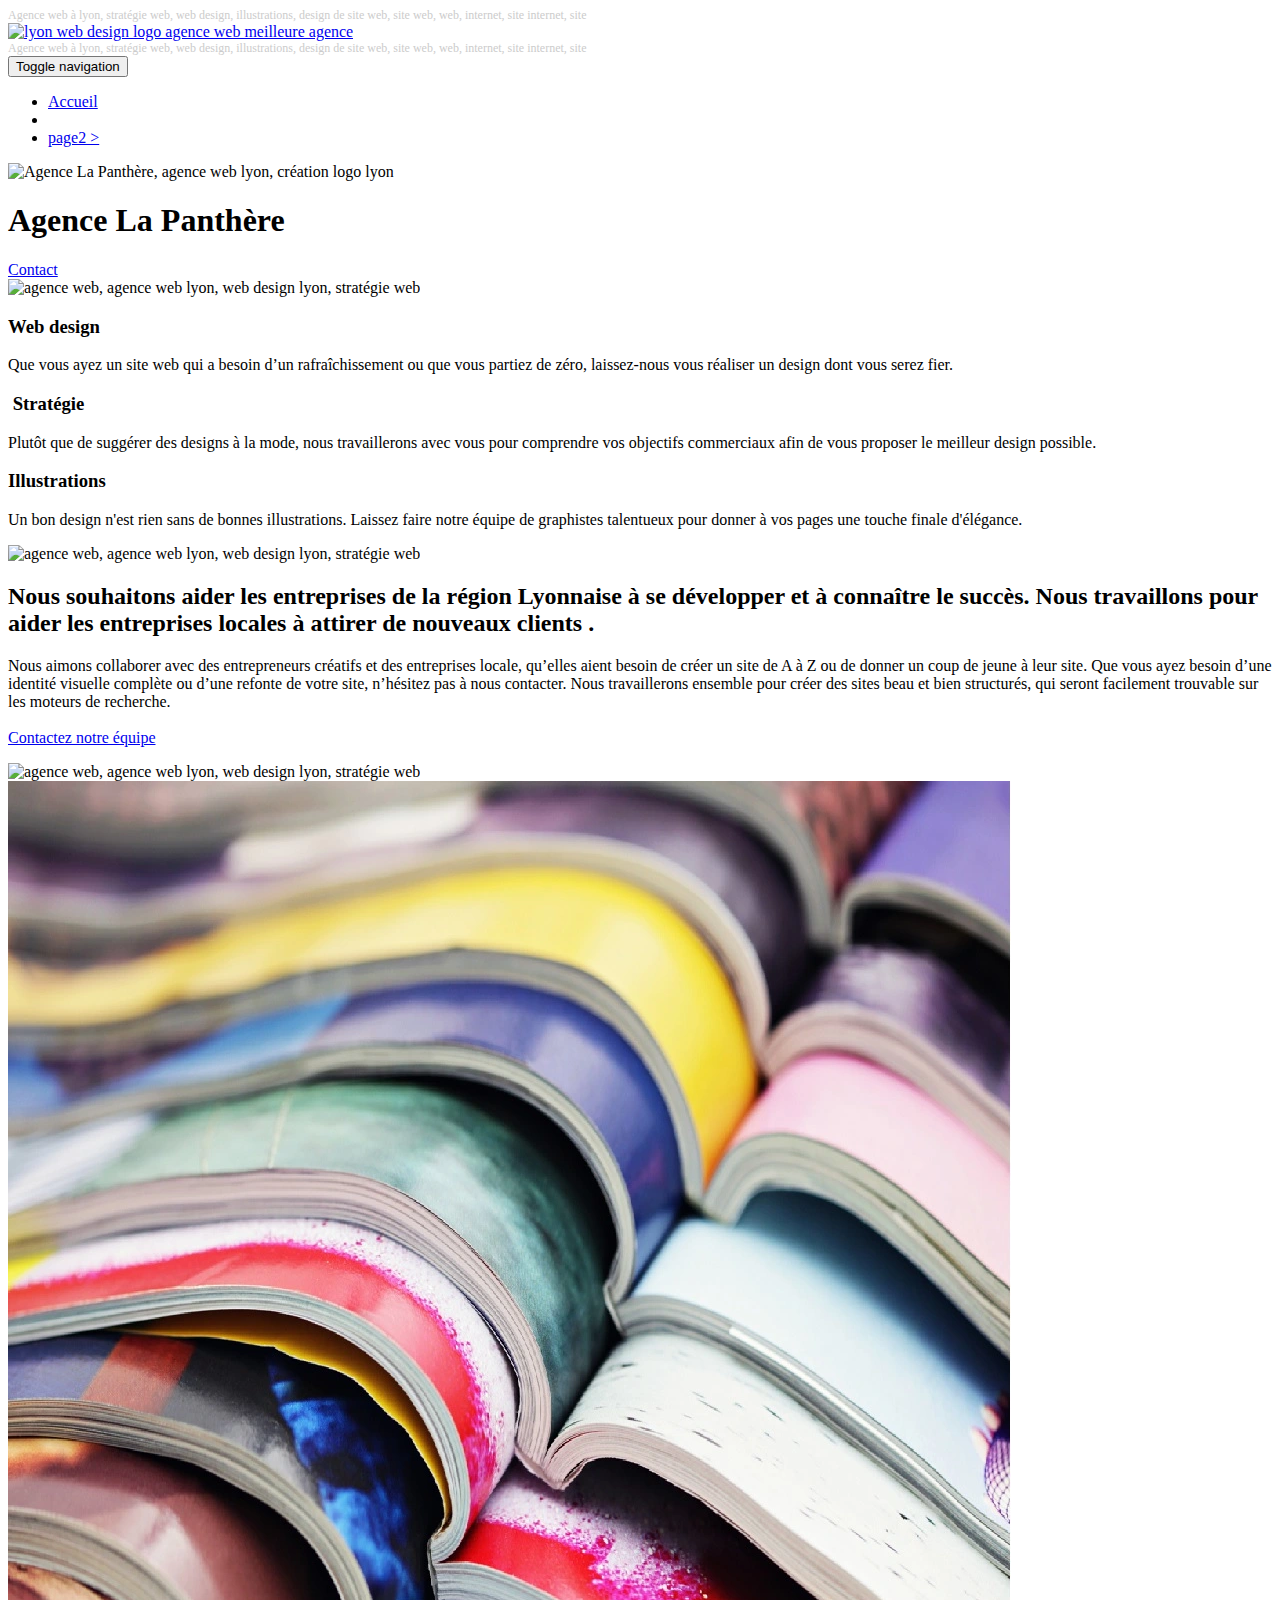
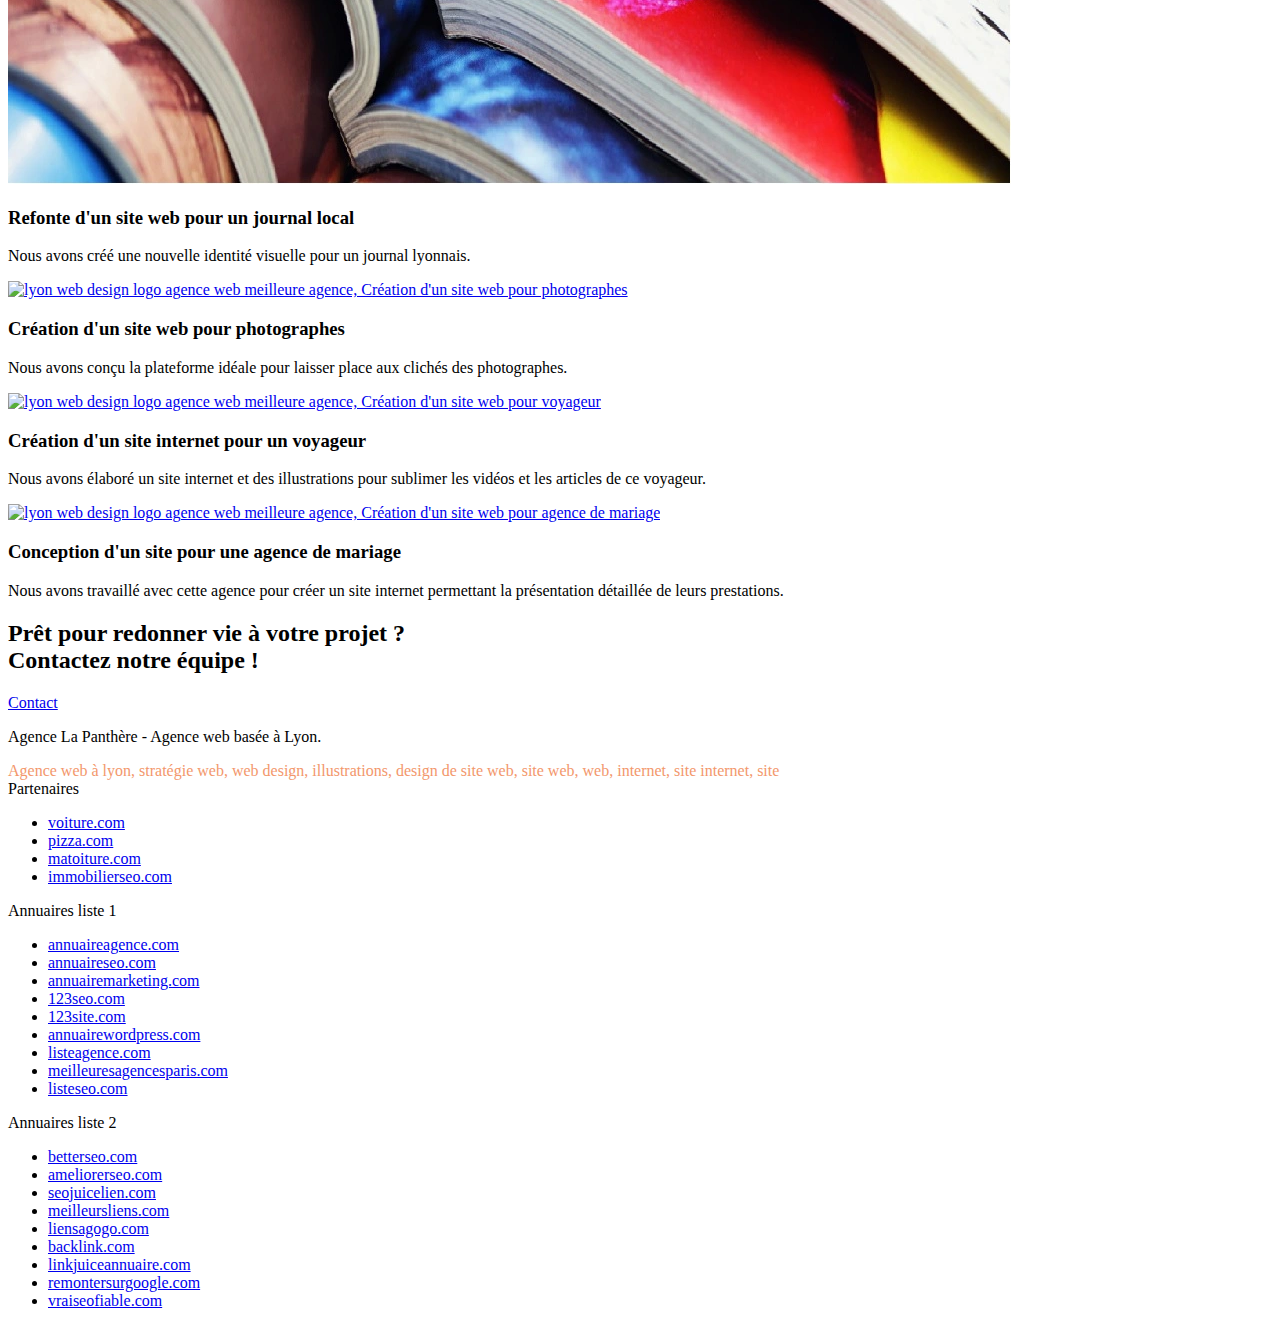
==== index.html @ 6aa9ecbb "modification pour seo" ====
<!doctype html>
<html lang="fr">
<head>
    <meta charset="utf-8">
    <meta name="keywords" content="seo, google, site web, site internet, agence design lyon, agence design, agence design,agence design,agence design,agence design,agence design,agence design,agence design,agence design">
    <meta name="description" content="Agence la Panthère, entreprise de web design à Lyon">
    <meta name="viewport" content="width=device-width, initial-scale=1.0, viewport-fit=cover">
	<meta name="robots" content="follow">
    <link rel="shortcut icon" type="image/png" href="favicon.jpg">
    
	<link rel="stylesheet" type="text/css" href="./css/bootstrap.css">
	<link rel="stylesheet" type="text/css" href="style.css">
	<link rel="stylesheet" type="text/css" href="./css/font-awesome.css">
	<link rel="stylesheet" type="text/css" href="./css/et-line.css">
	
    
	<script src="./js/jquery-2.1.0.js"></script>
	<script src="./js/bootstrap.js"></script>
	<script src="./js/blocs.js"></script>
	<script src="./js/jquery.touchSwipe.js" defer></script>
	<script src="./js/gmaps.js"></script>

    <title>La panthère, agence web desing à Lyon</title>

    
<!-- Analytics -->
 
<!-- Analytics END -->
    
</head>
<body>
<!-- Principal conteneur -->
<div class="page-container">
    
<!-- bloc-0 -->
<div class="bloc bgc-white l-bloc " id="bloc-0">
	<div class="container bloc-sm">

		<nav class="navbar row">
			<div class="navbar-header">
				<div class="keywords" style="color:#cccccc;font-size:12px;">Agence web à lyon, stratégie web, web design, illustrations, design de site web, site web, web, internet, site internet, site</div>
				<a class="navbar-brand" href="index.html"><img src="img/agence-la-panthere-monochrome.svg" alt="lyon web design logo agence web meilleure agence" height="40"></a>
				<div class="keywords" style="color:#cccccc;font-size:12px;">Agence web à lyon, stratégie web, web design, illustrations, design de site web, site web, web, internet, site internet, site</div>
				<button id="nav-toggle" type="button" class="ui-navbar-toggle navbar-toggle" data-toggle="collapse" data-target=".navbar-1">
					<span class="sr-only">Toggle navigation</span><span class="icon-bar"></span><span class="icon-bar"></span><span class="icon-bar"></span>
				</button>
			</div>
			<div class="collapse navbar-collapse navbar-1 special-dropdown-nav">
				<ul class="site-navigation nav navbar-nav">
					<li>
						<a href="index.html">Accueil</a>
					</li>
					<li>
					</li>
					<li>
						<a href="page2.html">page2 &gt;</a>
					</li>
				</ul>
			</div>
		</nav>
	</div>
</div>
<!-- bloc-0 END -->

<!-- bloc-1-presentation -->
<div class="bloc bgc-dark-slate-blue bg-banniere d-bloc bg-t-edge bloc-bg-texture texture-paper b-parallax" id="bloc-1-hero">
	<div class="container bloc-lg">
		<div class="row tight-width-whitespace">
			<div class="col-sm-12">
				<img src="img/logo.png" class="center-block image-resize-mode" width="100" alt="Agence La Panthère, agence web lyon, création logo lyon">
				<h1 class="text-center hero-bloc-text tc-white ">
					Agence La Panthère
				</h1>
				<div class="text-center">
					<a href="page2.html" class="btn btn-lg btn-clean btn-rd cta-hero btn-atomic-tangerine" id="cta-hero">Contact</a>
				</div>
			</div>
		</div>
	</div>
</div>
<!-- bloc-1-presentation END -->

<!-- bloc-2-services -->
<div class="bloc bgc-white l-bloc" id="bloc-2-services">
	<div class="container bloc-md">
		<div class="row">
			<div class="col-sm-12 text-center">
				<img alt="agence web, agence web lyon, web design lyon, stratégie web" src="img/title.png">
			</div>
		</div>
		<div class="row voffset-lg med-width-whitespace">
			<div class="col-sm-4">
				<div class="text-center">
					<span class="et-icon-browser sm-shadow icon-dark-slate-blue icons icon-lg"></span>
				</div>
				<h3 class="mg-md text-center">
					Web design
				</h3>
				<p class="text-center ">
					Que vous ayez un site web qui a besoin d&rsquo;un rafraîchissement ou que vous partiez de zéro, laissez-nous vous réaliser un design dont vous serez fier.
				</p>
			</div>
			<div class="col-sm-4">
				<div class="text-center">
					<span class="et-icon-presentation sm-shadow icon-dark-slate-blue icons icon-lg"></span>
				</div>
				<h3 class="mg-md text-center">
					&nbsp;Stratégie
				</h3>
				<p class="text-center ">
					Plutôt que de suggérer des designs à la mode, nous travaillerons avec vous pour comprendre vos objectifs commerciaux afin de vous proposer le meilleur design possible.<br>
				</p>
			</div>
			<div class="col-sm-4">
				<div class="text-center">
					<span class="et-icon-edit sm-shadow icon-dark-slate-blue icons icon-lg"></span>
				</div>
				<h3 class="mg-md text-center">
					Illustrations
				</h3>
				<p class="text-center ">
					Un bon design n'est rien sans de bonnes illustrations. Laissez faire notre équipe de graphistes talentueux pour donner à vos pages une touche finale d'élégance.
				</p>
			</div>
		</div>
		<div class="row voffset-lg voffset">
			<div class="col-xs-12 col-md-8 col-md-offset-2 text-center">
				<img alt="agence web, agence web lyon, web design lyon, stratégie web" src="img/citation.png">

			</div>
		</div>
	</div>
</div>
<!-- bloc-2-services END -->

<!-- bloc-3-what-i-do -->
<div class="bloc tc-white bgc-atomic-tangerine bg-presentation d-bloc bloc-bg-texture texture-paper b-parallax" id="bloc-3-what-i-do">
	<div class="container bloc-lg">
		<div class="row tight-width-whitespace black-background">
			<div class="col-sm-12">
				<h2 class="mg-md text-center tc-white">
					Nous souhaitons aider les entreprises de la région Lyonnaise à se développer et à connaître le succès. Nous travaillons pour aider les entreprises locales à attirer de nouveaux clients .<br>
				</h2>
				<p class="text-center white">
					Nous aimons collaborer avec des entrepreneurs créatifs et des entreprises locale, qu’elles aient besoin de créer un site de A à Z ou de donner un coup de jeune à leur site. Que vous ayez besoin d’une identité visuelle complète ou d’une refonte de votre site, n’hésitez pas à nous contacter. Nous travaillerons ensemble pour créer des sites beau et bien structurés, qui seront facilement trouvable sur les moteurs de recherche. <br><br><a class="ltc-white bold-link" href="page2.html">Contactez notre équipe</a><br>
				</p>
			</div>
		</div>
	</div>
</div>
<!-- bloc-3-what-i-do END -->

<!-- bloc-4-portfolio -->
<div class="bloc bgc-white bg-lines-h2-bg bg-repeat l-bloc" id="bloc-4-portfolio">
	<div class="container bloc-lg">
		<div class="row">
			<div class="col-sm-12 text-center">
				<img alt="agence web, agence web lyon, web design lyon, stratégie web" src="img/title2.png" />
			</div>
		</div>
		<div class="row tight-width-whitespace portfolio-row">
			<div class="col-sm-6">
				<a href="#" data-lightbox="img/1.webp" data-gallery-id="gallery-1" data-caption="Refonte d'un site web pour un journal local" data-frame="snapshot-lb"><img src="img/1.webp" alt="lyon web design logo agence web meilleure agence et refonte site web journal" class="img-responsive portfolio-thumb"></a>
				<h3 class="mg-md text-center">
					Refonte d'un site web pour un journal local
				</h3>
				<p class="text-center">
					Nous avons créé une nouvelle identité visuelle pour un journal lyonnais.
				</p>
			</div>
			<div class="col-sm-6">
				<a href="#" data-lightbox="img/2.jpg" data-gallery-id="gallery-1" data-caption="Création d'un site web pour photographes" data-frame="snapshot-lb"><img src="img/2.jpg" class="img-responsive portfolio-thumb" alt="lyon web design logo agence web meilleure agence, Création d'un site web pour photographes"></a>
				<h3 class="mg-md text-center">
					Création d'un site web pour photographes
				</h3>
				<p class="text-center">
					Nous avons conçu la plateforme idéale pour laisser place aux clichés des photographes.
				</p>
			</div>
		</div>
		<div class="row tight-width-whitespace portfolio-row">
			<div class="col-sm-6">
				<a href="#" data-lightbox="img/3.bmp" data-gallery-id="gallery-1" data-caption="Création d'un site internet pour un voyageur" data-frame="snapshot-lb"><img src="img/3.bmp" class="img-responsive portfolio-thumb" alt="lyon web design logo agence web meilleure agence, Création d'un site web pour voyageur"></a>
				<h3 class="mg-md text-center">
					Création d'un site internet pour un voyageur
				</h3>
				<p class="text-center">
					Nous avons élaboré un site internet et des illustrations pour sublimer les vidéos et les articles de ce voyageur.
				</p>
			</div>
			<div class="col-sm-6">
				<a href="#" data-lightbox="img/4.bmp" data-gallery-id="gallery-1" data-caption="Conception d'un site pour une agence de mariage" data-frame="snapshot-lb"><img src="img/4.bmp" class="img-responsive portfolio-thumb" alt="lyon web design logo agence web meilleure agence, Création d'un site web pour agence de mariage"></a>
				<h3 class="mg-md text-center">
					Conception d'un site pour une agence de mariage
				</h3>
				<p class="text-center">
					Nous avons travaillé avec cette agence pour créer un site internet permettant la présentation détaillée de leurs prestations.
				</p>
			</div>
		</div>
	</div>
</div>
<!-- bloc-4-portfolio END -->

<!-- bloc-5-cta -->
<div class="bloc bgc-dark-slate-blue bg-banniere d-bloc bloc-bg-texture texture-paper" id="bloc-5-cta">
	<div class="container bloc-lg">
		<div class="row">
			<h2 class="mg-md text-center tc-white">
				Prêt pour redonner vie à votre projet ?<br>Contactez notre équipe !
			</h2>
			<div class="col-sm-12 text-center">
				<a href="page2.html" class="btn btn-atomic-tangerine btn-clean btn-rd btn-lg cta-hero">Contact</a>
			</div>
		</div>
	</div>
</div>
<!-- bloc-5-cta END -->

<!-- Footer - bloc-8 -->
<div class="bloc bgc-atomic-tangerine d-bloc" id="bloc-8">
	<div class="container bloc-sm">
		<div class="row">
			<div class="col-sm-12">
				<p class="text-center white">
					Agence La Panthère - Agence web basée à Lyon.<br>
				</p>
				<div class="row row-no-gutters social">
					<div class="col-sm-3">
						<div class="text-center">
							<a class="social" href="index.html"><span class="fa fa-twitter icon-md"></span></a>
						</div>
					</div>
					<div class="col-sm-3">
						<div class="text-center">
							<a class="social" href="index.html"><span class="fa fa-facebook icon-md"></span></a>
						</div>
					</div>
					<div class="col-sm-3">
						<div class="text-center">
							<a class="social" href="index.html"><span class="fa fa-dribbble icon-md"></span></a>
						</div>
					</div>
					<div class="col-sm-3">
						<div class="text-center">
							<a class="social" href="index.html"><span class="fa fa-instagram icon-md"></span></a>
						</div>
					</div>
					<div class="keywords" style="color:#F3976C;">Agence web à lyon, stratégie web, web design, illustrations, design de site web, site web, web, internet, site internet, site</div>
				</div>
				<div class="row">
					<div class="col-sm-4">
						Partenaires
							<ul>
								<li><a href="voiture.com">voiture.com</a></li>
								<li><a href="pizza.com">pizza.com</a></li>
								<li><a href="matoiture.com">matoiture.com</a></li>
								<li><a href="immobilierseo.com">immobilierseo.com</a></li>
							</ul>		
					</div>
					<div class="col-sm-4">
						Annuaires liste 1
						<ul>
							<li><a href="annuaireagence.com">annuaireagence.com</a></li>
							<li><a href="annuaireseo.com">annuaireseo.com</a></li>
							<li><a href="annuairemarketing.com">annuairemarketing.com</a></li>
							<li><a href="123seoture.com">123seo.com</a></li>
							<li><a href="123site.com">123site.com</a></li>
							<li><a href="annuairewordpress.com">annuairewordpress.com</a></li>
							<li><a href="listeagence.com">listeagence.com</a></li>
							<li><a href="meilleuresagencesparis.com">meilleuresagencesparis.com</a></li>
							<li><a href="listeseo.com">listeseo.com</a></li>
						</ul>
					</div>
					<div class="col-sm-4">
						Annuaires liste 2
						<ul>
							<li><a href="betterseo.com">betterseo.com</a></li>
							<li><a href="ameliorerseo.com">ameliorerseo.com</a></li>
							<li><a href="seojuicelien.com">seojuicelien.com</a></li>
							<li><a href="meilleursliens.com">meilleursliens.com</a></li>
							<li><a href="liensagogo.com">liensagogo.com</a></li>
							<li><a href="backlink.com">backlink.com</a></li>
							<li><a href="linkjuiceannuaire.com">linkjuiceannuaire.com</a></li>
							<li><a href="remontersurgoogle.com">remontersurgoogle.com</a></li>
							<li><a href="vraiseofiable.com">vraiseofiable.com</a></li>
						</ul>
					</div>
				</div>
			</div>
		</div>
	</div>
</div>
<!-- Footer - bloc-8 END -->

</div>
<!-- Principal conteneur END -->
    

</body>
</html>
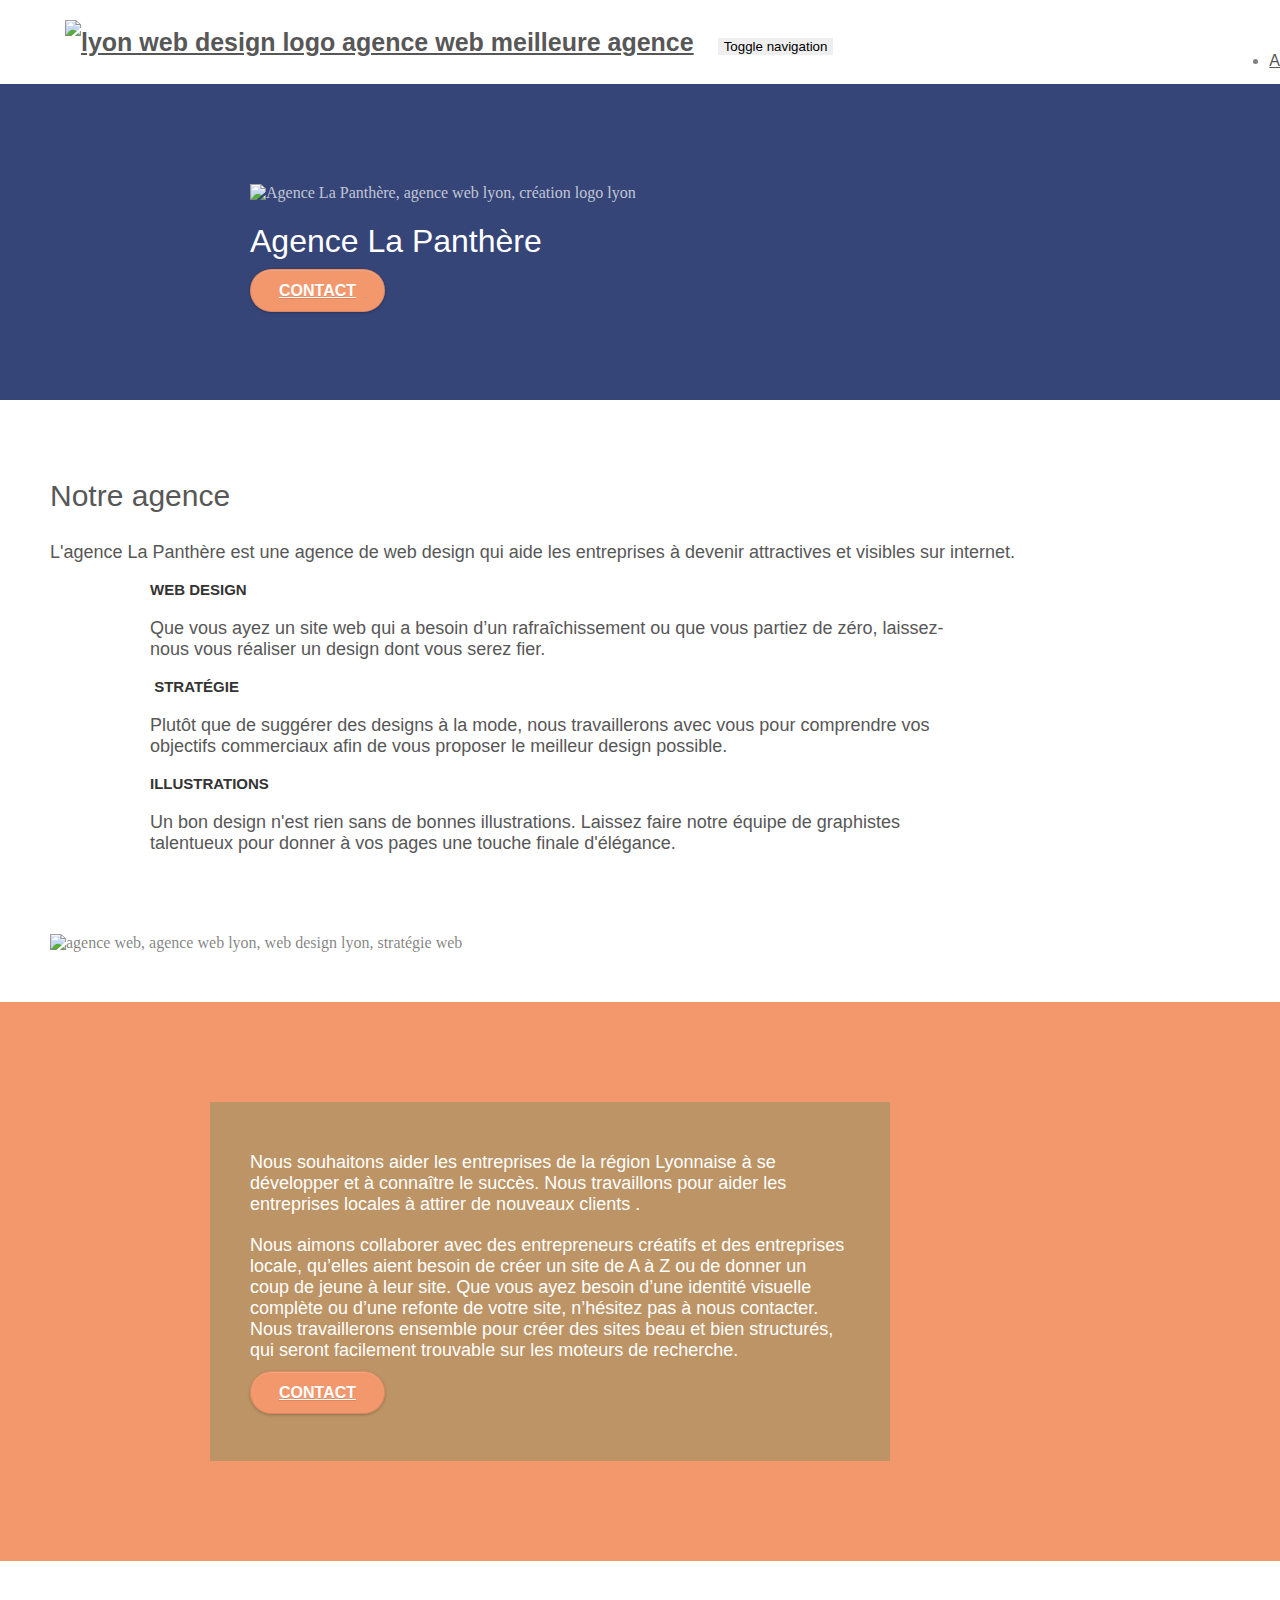
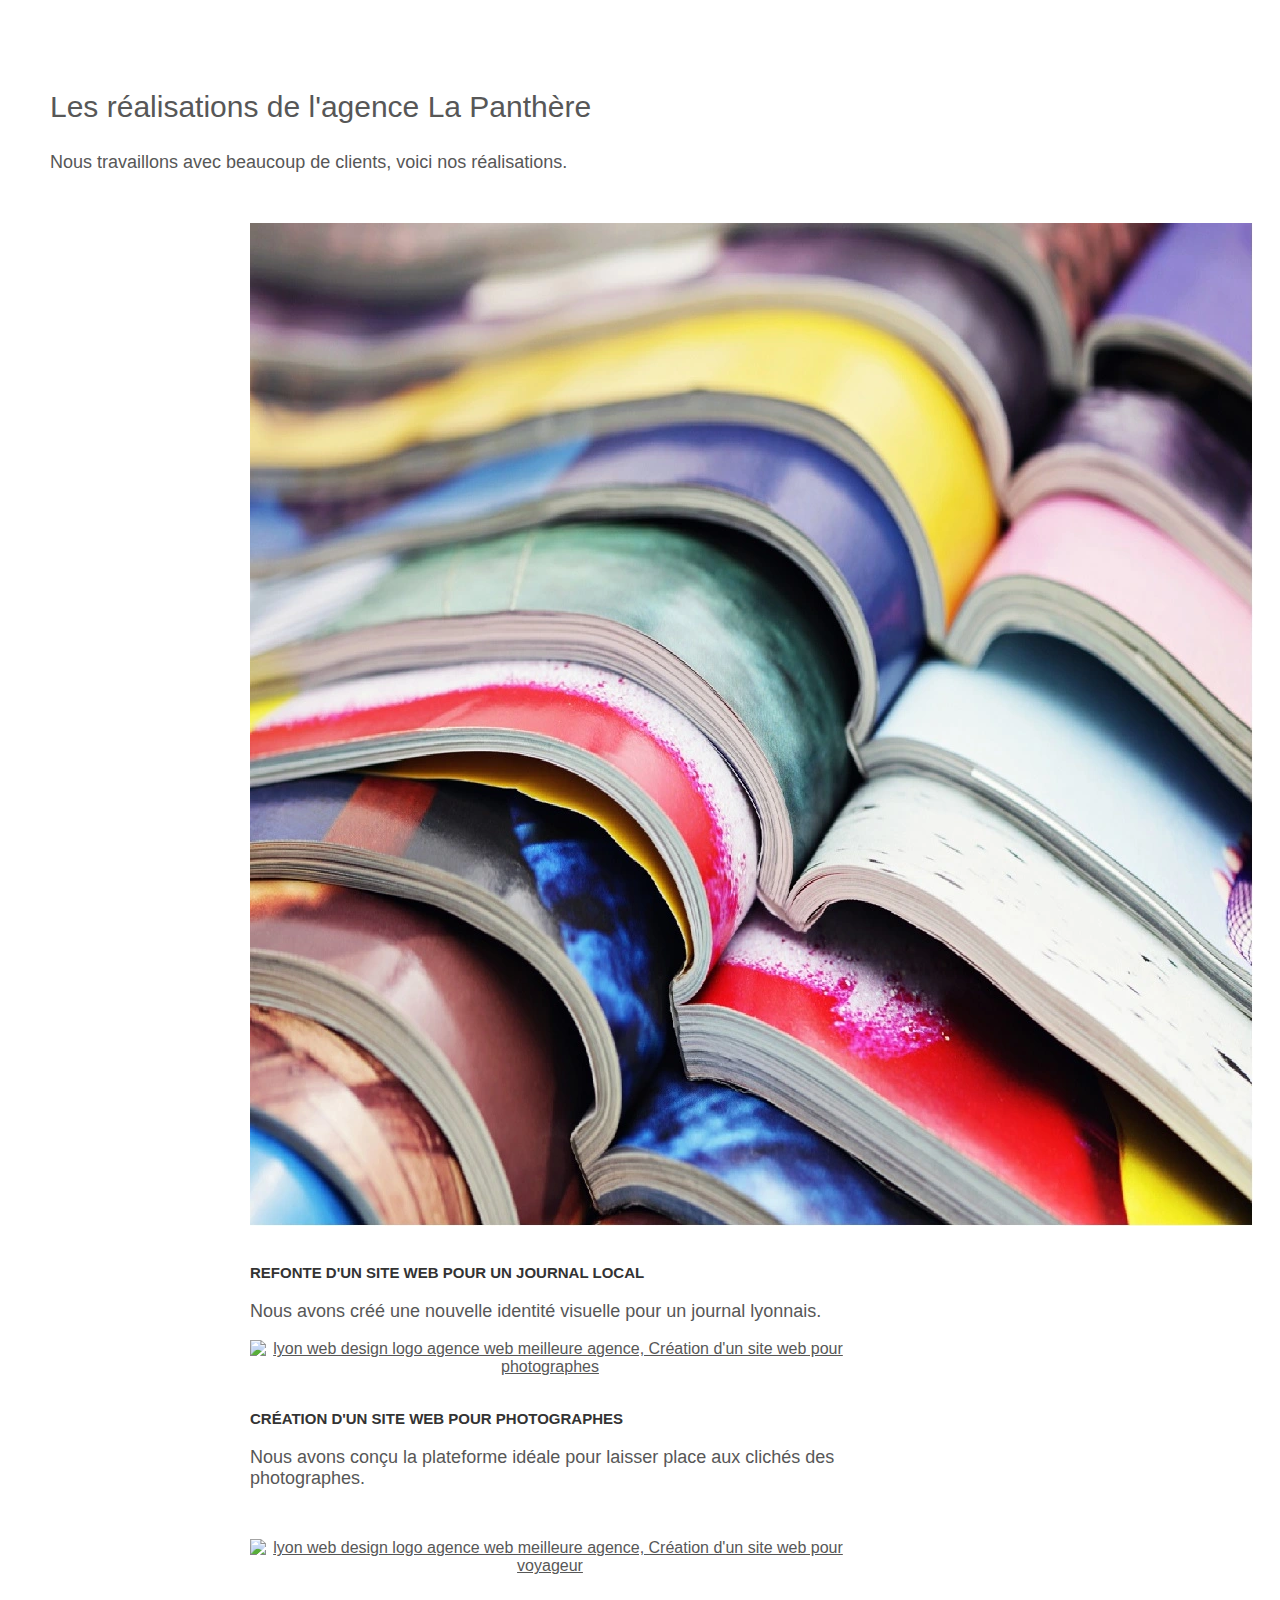
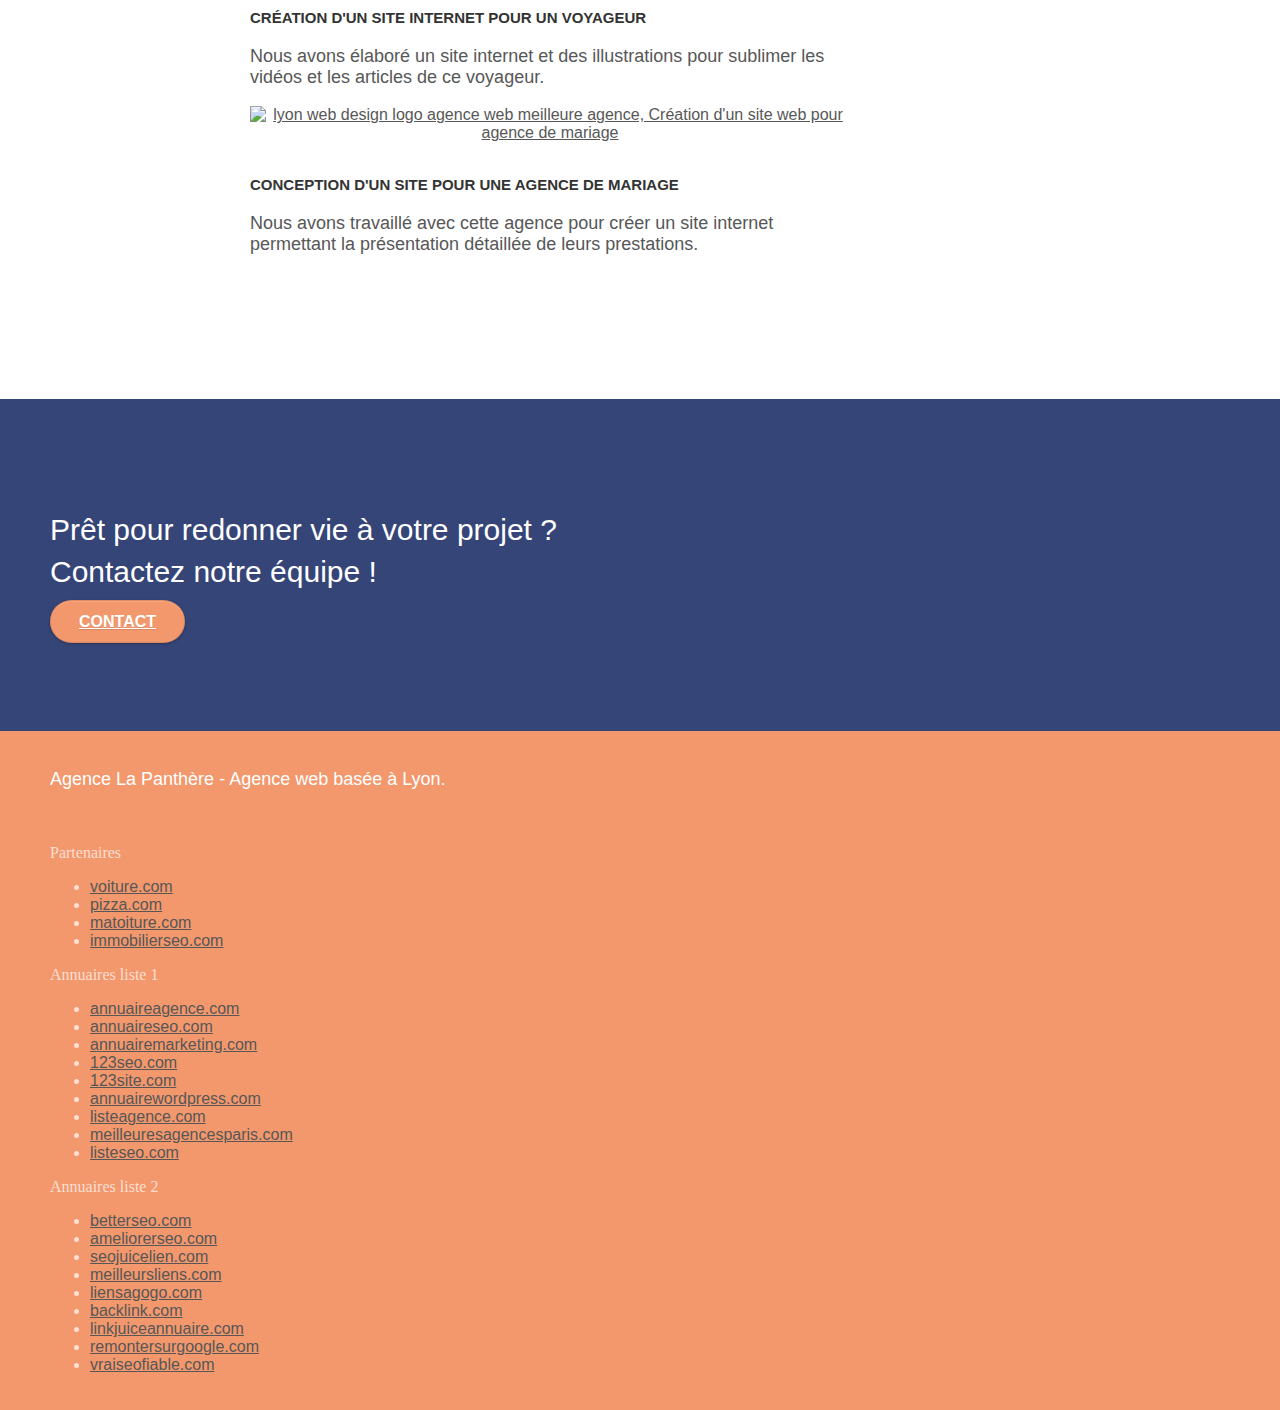
==== commit 2eecfbcb: "modification balise et boutton" ====
--- a/index.html
+++ b/index.html
@@ -1,301 +1,342 @@
 <!doctype html>
 <html lang="fr">
+
 <head>
-    <meta charset="utf-8">
-    <meta name="keywords" content="seo, google, site web, site internet, agence design lyon, agence design, agence design,agence design,agence design,agence design,agence design,agence design,agence design,agence design">
-    <meta name="description" content="Agence la Panthère, entreprise de web design à Lyon">
-    <meta name="viewport" content="width=device-width, initial-scale=1.0, viewport-fit=cover">
-	<meta name="robots" content="follow">
-    <link rel="shortcut icon" type="image/png" href="favicon.jpg">
-    
+	<meta charset="utf-8">
+	<meta name="keywords"
+		content="seo, google, site web, site internet, agence design lyon, agence design, agence design,agence design,agence design,agence design,agence design,agence design,agence design,agence design">
+	<meta name="description" content="Agence la Panthère, entreprise de web design à Lyon">
+	<meta name="viewport" content="width=device-width, initial-scale=1.0, viewport-fit=cover">
+	<meta name="robots" content="index,follow">
+	<link rel="shortcut icon" type="image/png" href="favicon.jpg">
+
 	<link rel="stylesheet" type="text/css" href="./css/bootstrap.css">
 	<link rel="stylesheet" type="text/css" href="style.css">
 	<link rel="stylesheet" type="text/css" href="./css/font-awesome.css">
 	<link rel="stylesheet" type="text/css" href="./css/et-line.css">
-	
-    
+
+
 	<script src="./js/jquery-2.1.0.js"></script>
 	<script src="./js/bootstrap.js"></script>
 	<script src="./js/blocs.js"></script>
 	<script src="./js/jquery.touchSwipe.js" defer></script>
 	<script src="./js/gmaps.js"></script>
 
-    <title>La panthère, agence web desing à Lyon</title>
-
-    
-<!-- Analytics -->
- 
-<!-- Analytics END -->
-    
+	<title>La panthère, agence web desing à Lyon</title>
+
+
+	<!-- Analytics -->
+
+	<!-- Analytics END -->
+
 </head>
+
 <body>
-<!-- Principal conteneur -->
-<div class="page-container">
-    
-<!-- bloc-0 -->
-<div class="bloc bgc-white l-bloc " id="bloc-0">
-	<div class="container bloc-sm">
-
-		<nav class="navbar row">
-			<div class="navbar-header">
-				<div class="keywords" style="color:#cccccc;font-size:12px;">Agence web à lyon, stratégie web, web design, illustrations, design de site web, site web, web, internet, site internet, site</div>
-				<a class="navbar-brand" href="index.html"><img src="img/agence-la-panthere-monochrome.svg" alt="lyon web design logo agence web meilleure agence" height="40"></a>
-				<div class="keywords" style="color:#cccccc;font-size:12px;">Agence web à lyon, stratégie web, web design, illustrations, design de site web, site web, web, internet, site internet, site</div>
-				<button id="nav-toggle" type="button" class="ui-navbar-toggle navbar-toggle" data-toggle="collapse" data-target=".navbar-1">
-					<span class="sr-only">Toggle navigation</span><span class="icon-bar"></span><span class="icon-bar"></span><span class="icon-bar"></span>
-				</button>
-			</div>
-			<div class="collapse navbar-collapse navbar-1 special-dropdown-nav">
-				<ul class="site-navigation nav navbar-nav">
-					<li>
-						<a href="index.html">Accueil</a>
-					</li>
-					<li>
-					</li>
-					<li>
-						<a href="page2.html">page2 &gt;</a>
-					</li>
-				</ul>
-			</div>
-		</nav>
+	<!-- Principal conteneur -->
+	<div class="page-container">
+
+		<!-- bloc-0 -->
+		<div class="bloc bgc-white l-bloc " id="bloc-0">
+			<div class="container bloc-sm">
+
+				<nav class="navbar row">
+					<div class="navbar-header">
+
+						<a class="navbar-brand" href="index.html"><img src="img/agence-la-panthere-monochrome.svg"
+								alt="lyon web design logo agence web meilleure agence" height="40"></a>
+						<button id="nav-toggle" type="button" class="ui-navbar-toggle navbar-toggle"
+							data-toggle="collapse" data-target=".navbar-1">
+							<span class="sr-only">Toggle navigation</span><span class="icon-bar"></span><span
+								class="icon-bar"></span><span class="icon-bar"></span>
+						</button>
+					</div>
+					<div class="collapse navbar-collapse navbar-1 special-dropdown-nav">
+						<ul class="site-navigation nav navbar-nav">
+							<li>
+								<a href="index.html">Accueil</a>
+							</li>
+							<li>
+							</li>
+							<li>
+								<a href="page2.html">Contact</a>
+							</li>
+						</ul>
+					</div>
+				</nav>
+			</div>
+		</div>
+		<!-- bloc-0 END -->
+
+		<!-- bloc-1-presentation -->
+		<div class="bloc bgc-dark-slate-blue bg-banniere d-bloc bg-t-edge bloc-bg-texture texture-paper b-parallax"
+			id="bloc-1-hero">
+			<div class="container bloc-lg">
+				<div class="row tight-width-whitespace">
+					<div class="col-sm-12">
+						<img src="img/logo.webp" class="center-block image-resize-mode" width="100"
+							alt="Agence La Panthère, agence web lyon, création logo lyon">
+						<h1 class="text-center hero-bloc-text tc-white ">
+							Agence La Panthère
+						</h1>
+						<div class="text-center">
+							<a href="page2.html" class="btn btn-lg btn-clean btn-rd cta-hero btn-atomic-tangerine"
+								id="cta-hero">Contact</a>
+						</div>
+					</div>
+				</div>
+			</div>
+		</div>
+		<!-- bloc-1-presentation END -->
+
+		<!-- bloc-2-services -->
+		<div class="bloc bgc-white l-bloc" id="bloc-2-services">
+			<div class="container bloc-md">
+				<div class="row">
+					<div class="col-sm-12 text-center">
+						<h2>Notre agence</h2>
+						<p>L'agence La Panthère est une agence de web design qui aide les entreprises à devenir attractives et visibles sur internet.</p>
+					</div>
+				</div>
+				<div class="row voffset-lg med-width-whitespace">
+					<div class="col-sm-4">
+						<div class="text-center">
+							<span class="et-icon-browser sm-shadow icon-dark-slate-blue icons icon-lg"></span>
+						</div>
+						<h3 class="mg-md text-center">
+							Web design
+						</h3>
+						<p class="text-center ">
+							Que vous ayez un site web qui a besoin d&rsquo;un rafraîchissement ou que vous partiez de
+							zéro, laissez-nous vous réaliser un design dont vous serez fier.
+						</p>
+					</div>
+					<div class="col-sm-4">
+						<div class="text-center">
+							<span class="et-icon-presentation sm-shadow icon-dark-slate-blue icons icon-lg"></span>
+						</div>
+						<h3 class="mg-md text-center">
+							&nbsp;Stratégie
+						</h3>
+						<p class="text-center ">
+							Plutôt que de suggérer des designs à la mode, nous travaillerons avec vous pour comprendre
+							vos objectifs commerciaux afin de vous proposer le meilleur design possible.<br>
+						</p>
+					</div>
+					<div class="col-sm-4">
+						<div class="text-center">
+							<span class="et-icon-edit sm-shadow icon-dark-slate-blue icons icon-lg"></span>
+						</div>
+						<h3 class="mg-md text-center">
+							Illustrations
+						</h3>
+						<p class="text-center ">
+							Un bon design n'est rien sans de bonnes illustrations. Laissez faire notre équipe de
+							graphistes talentueux pour donner à vos pages une touche finale d'élégance.
+						</p>
+					</div>
+				</div>
+				<div class="row voffset-lg voffset">
+					<div class="col-xs-12 col-md-8 col-md-offset-2 text-center">
+						<img alt="agence web, agence web lyon, web design lyon, stratégie web" src="img/citation.webp">
+
+					</div>
+				</div>
+			</div>
+		</div>
+		<!-- bloc-2-services END -->
+
+		<!-- bloc-3-what-i-do -->
+		<div class="bloc tc-white bgc-atomic-tangerine bg-presentation d-bloc bloc-bg-texture texture-paper b-parallax"
+			id="bloc-3-what-i-do">
+			<div class="container bloc-lg">
+				<div class="row tight-width-whitespace black-background">
+					<div class="col-sm-12">
+						<p class="mg-md text-center tc-white">
+							Nous souhaitons aider les entreprises de la région Lyonnaise à se développer et à connaître
+							le succès. Nous travaillons pour aider les entreprises locales à attirer de nouveaux clients
+							.<br>
+						</p>
+						<p class="text-center white">
+							Nous aimons collaborer avec des entrepreneurs créatifs et des entreprises locale, qu’elles
+							aient besoin de créer un site de A à Z ou de donner un coup de jeune à leur site. Que vous
+							ayez besoin d’une identité visuelle complète ou d’une refonte de votre site, n’hésitez pas à
+							nous contacter. Nous travaillerons ensemble pour créer des sites beau et bien structurés,
+							qui seront facilement trouvable sur les moteurs de recherche. <br><br>
+							<a href="page2.html" class="btn btn-lg btn-clean btn-rd cta-hero btn-atomic-tangerine"
+							id="cta-hero">Contact</a><br>
+						</p>
+					</div>
+				</div>
+			</div>
+		</div>
+		<!-- bloc-3-what-i-do END -->
+
+		<!-- bloc-4-portfolio -->
+		<div class="bloc bgc-white bg-lines-h2-bg bg-repeat l-bloc" id="bloc-4-portfolio">
+			<div class="container bloc-lg">
+				<div class="row">
+					<div class="col-sm-12 text-center">
+						<h2>Les réalisations de l'agence La Panthère</h2>
+						<p>Nous travaillons avec beaucoup de clients, voici nos réalisations.</p>
+					</div>
+				</div>
+				<div class="row tight-width-whitespace portfolio-row">
+					<div class="col-sm-6">
+						<a href="#" data-lightbox="img/1.webp" data-gallery-id="gallery-1"
+							data-caption="Refonte d'un site web pour un journal local" data-frame="snapshot-lb"><img
+								src="img/1.webp"
+								alt="lyon web design logo agence web meilleure agence et refonte site web journal"
+								class="img-responsive portfolio-thumb"></a>
+						<h3 class="mg-md text-center">
+							Refonte d'un site web pour un journal local
+						</h3>
+						<p class="text-center">
+							Nous avons créé une nouvelle identité visuelle pour un journal lyonnais.
+						</p>
+					</div>
+					<div class="col-sm-6">
+						<a href="#" data-lightbox="img/2.webp" data-gallery-id="gallery-1"
+							data-caption="Création d'un site web pour photographes" data-frame="snapshot-lb"><img
+								src="img/2.webp" class="img-responsive portfolio-thumb"
+								alt="lyon web design logo agence web meilleure agence, Création d'un site web pour photographes"></a>
+						<h3 class="mg-md text-center">
+							Création d'un site web pour photographes
+						</h3>
+						<p class="text-center">
+							Nous avons conçu la plateforme idéale pour laisser place aux clichés des photographes.
+						</p>
+					</div>
+				</div>
+				<div class="row tight-width-whitespace portfolio-row">
+					<div class="col-sm-6">
+						<a href="#" data-lightbox="img/3.webp" data-gallery-id="gallery-1"
+							data-caption="Création d'un site internet pour un voyageur" data-frame="snapshot-lb"><img
+								src="img/3.webp" class="img-responsive portfolio-thumb"
+								alt="lyon web design logo agence web meilleure agence, Création d'un site web pour voyageur"></a>
+						<h3 class="mg-md text-center">
+							Création d'un site internet pour un voyageur
+						</h3>
+						<p class="text-center">
+							Nous avons élaboré un site internet et des illustrations pour sublimer les vidéos et les
+							articles de ce voyageur.
+						</p>
+					</div>
+					<div class="col-sm-6">
+						<a href="#" data-lightbox="img/4.webp" data-gallery-id="gallery-1"
+							data-caption="Conception d'un site pour une agence de mariage" data-frame="snapshot-lb"><img
+								src="img/4.webp" class="img-responsive portfolio-thumb"
+								alt="lyon web design logo agence web meilleure agence, Création d'un site web pour agence de mariage"></a>
+						<h3 class="mg-md text-center">
+							Conception d'un site pour une agence de mariage
+						</h3>
+						<p class="text-center">
+							Nous avons travaillé avec cette agence pour créer un site internet permettant la
+							présentation détaillée de leurs prestations.
+						</p>
+					</div>
+				</div>
+			</div>
+		</div>
+		<!-- bloc-4-portfolio END -->
+
+		<!-- bloc-5-cta -->
+		<div class="bloc bgc-dark-slate-blue bg-banniere d-bloc bloc-bg-texture texture-paper" id="bloc-5-cta">
+			<div class="container bloc-lg">
+				<div class="row">
+					<h2 class="mg-md text-center tc-white">
+						Prêt pour redonner vie à votre projet ?<br>Contactez notre équipe !
+					</h2>
+					<div class="col-sm-12 text-center">
+						<a href="page2.html"
+							class="btn btn-atomic-tangerine btn-clean btn-rd btn-lg cta-hero">Contact</a>
+					</div>
+				</div>
+			</div>
+		</div>
+		<!-- bloc-5-cta END -->
+
+		<!-- Footer - bloc-8 -->
+		<div class="bloc bgc-atomic-tangerine d-bloc" id="bloc-8">
+			<div class="container bloc-sm">
+				<div class="row">
+					<div class="col-sm-12">
+						<p class="text-center white">
+							Agence La Panthère - Agence web basée à Lyon.<br>
+						</p>
+						<div class="row row-no-gutters social">
+							<div class="col-sm-3">
+								<div class="text-center">
+									<a class="social" href="index.html"><span class="fa fa-twitter icon-md"></span></a>
+								</div>
+							</div>
+							<div class="col-sm-3">
+								<div class="text-center">
+									<a class="social" href="index.html"><span class="fa fa-facebook icon-md"></span></a>
+								</div>
+							</div>
+							<div class="col-sm-3">
+								<div class="text-center">
+									<a class="social" href="index.html"><span class="fa fa-dribbble icon-md"></span></a>
+								</div>
+							</div>
+							<div class="col-sm-3">
+								<div class="text-center">
+									<a class="social" href="index.html"><span
+											class="fa fa-instagram icon-md"></span></a>
+								</div>
+							</div>
+							<div class="keywords" style="color:#F3976C;">Agence web à lyon, stratégie web, web design,
+								illustrations, design de site web, site web, web, internet, site internet, site</div>
+						</div>
+						<div class="row">
+							<div class="col-sm-4">
+								Partenaires
+								<ul>
+									<li><a href="voiture.com">voiture.com</a></li>
+									<li><a href="pizza.com">pizza.com</a></li>
+									<li><a href="matoiture.com">matoiture.com</a></li>
+									<li><a href="immobilierseo.com">immobilierseo.com</a></li>
+								</ul>
+							</div>
+							<div class="col-sm-4">
+								Annuaires liste 1
+								<ul>
+									<li><a href="annuaireagence.com">annuaireagence.com</a></li>
+									<li><a href="annuaireseo.com">annuaireseo.com</a></li>
+									<li><a href="annuairemarketing.com">annuairemarketing.com</a></li>
+									<li><a href="123seoture.com">123seo.com</a></li>
+									<li><a href="123site.com">123site.com</a></li>
+									<li><a href="annuairewordpress.com">annuairewordpress.com</a></li>
+									<li><a href="listeagence.com">listeagence.com</a></li>
+									<li><a href="meilleuresagencesparis.com">meilleuresagencesparis.com</a></li>
+									<li><a href="listeseo.com">listeseo.com</a></li>
+								</ul>
+							</div>
+							<div class="col-sm-4">
+								Annuaires liste 2
+								<ul>
+									<li><a href="betterseo.com">betterseo.com</a></li>
+									<li><a href="ameliorerseo.com">ameliorerseo.com</a></li>
+									<li><a href="seojuicelien.com">seojuicelien.com</a></li>
+									<li><a href="meilleursliens.com">meilleursliens.com</a></li>
+									<li><a href="liensagogo.com">liensagogo.com</a></li>
+									<li><a href="backlink.com">backlink.com</a></li>
+									<li><a href="linkjuiceannuaire.com">linkjuiceannuaire.com</a></li>
+									<li><a href="remontersurgoogle.com">remontersurgoogle.com</a></li>
+									<li><a href="vraiseofiable.com">vraiseofiable.com</a></li>
+								</ul>
+							</div>
+						</div>
+					</div>
+				</div>
+			</div>
+		</div>
+		<!-- Footer - bloc-8 END -->
+
 	</div>
-</div>
-<!-- bloc-0 END -->
-
-<!-- bloc-1-presentation -->
-<div class="bloc bgc-dark-slate-blue bg-banniere d-bloc bg-t-edge bloc-bg-texture texture-paper b-parallax" id="bloc-1-hero">
-	<div class="container bloc-lg">
-		<div class="row tight-width-whitespace">
-			<div class="col-sm-12">
-				<img src="img/logo.png" class="center-block image-resize-mode" width="100" alt="Agence La Panthère, agence web lyon, création logo lyon">
-				<h1 class="text-center hero-bloc-text tc-white ">
-					Agence La Panthère
-				</h1>
-				<div class="text-center">
-					<a href="page2.html" class="btn btn-lg btn-clean btn-rd cta-hero btn-atomic-tangerine" id="cta-hero">Contact</a>
-				</div>
-			</div>
-		</div>
-	</div>
-</div>
-<!-- bloc-1-presentation END -->
-
-<!-- bloc-2-services -->
-<div class="bloc bgc-white l-bloc" id="bloc-2-services">
-	<div class="container bloc-md">
-		<div class="row">
-			<div class="col-sm-12 text-center">
-				<img alt="agence web, agence web lyon, web design lyon, stratégie web" src="img/title.png">
-			</div>
-		</div>
-		<div class="row voffset-lg med-width-whitespace">
-			<div class="col-sm-4">
-				<div class="text-center">
-					<span class="et-icon-browser sm-shadow icon-dark-slate-blue icons icon-lg"></span>
-				</div>
-				<h3 class="mg-md text-center">
-					Web design
-				</h3>
-				<p class="text-center ">
-					Que vous ayez un site web qui a besoin d&rsquo;un rafraîchissement ou que vous partiez de zéro, laissez-nous vous réaliser un design dont vous serez fier.
-				</p>
-			</div>
-			<div class="col-sm-4">
-				<div class="text-center">
-					<span class="et-icon-presentation sm-shadow icon-dark-slate-blue icons icon-lg"></span>
-				</div>
-				<h3 class="mg-md text-center">
-					&nbsp;Stratégie
-				</h3>
-				<p class="text-center ">
-					Plutôt que de suggérer des designs à la mode, nous travaillerons avec vous pour comprendre vos objectifs commerciaux afin de vous proposer le meilleur design possible.<br>
-				</p>
-			</div>
-			<div class="col-sm-4">
-				<div class="text-center">
-					<span class="et-icon-edit sm-shadow icon-dark-slate-blue icons icon-lg"></span>
-				</div>
-				<h3 class="mg-md text-center">
-					Illustrations
-				</h3>
-				<p class="text-center ">
-					Un bon design n'est rien sans de bonnes illustrations. Laissez faire notre équipe de graphistes talentueux pour donner à vos pages une touche finale d'élégance.
-				</p>
-			</div>
-		</div>
-		<div class="row voffset-lg voffset">
-			<div class="col-xs-12 col-md-8 col-md-offset-2 text-center">
-				<img alt="agence web, agence web lyon, web design lyon, stratégie web" src="img/citation.png">
-
-			</div>
-		</div>
-	</div>
-</div>
-<!-- bloc-2-services END -->
-
-<!-- bloc-3-what-i-do -->
-<div class="bloc tc-white bgc-atomic-tangerine bg-presentation d-bloc bloc-bg-texture texture-paper b-parallax" id="bloc-3-what-i-do">
-	<div class="container bloc-lg">
-		<div class="row tight-width-whitespace black-background">
-			<div class="col-sm-12">
-				<h2 class="mg-md text-center tc-white">
-					Nous souhaitons aider les entreprises de la région Lyonnaise à se développer et à connaître le succès. Nous travaillons pour aider les entreprises locales à attirer de nouveaux clients .<br>
-				</h2>
-				<p class="text-center white">
-					Nous aimons collaborer avec des entrepreneurs créatifs et des entreprises locale, qu’elles aient besoin de créer un site de A à Z ou de donner un coup de jeune à leur site. Que vous ayez besoin d’une identité visuelle complète ou d’une refonte de votre site, n’hésitez pas à nous contacter. Nous travaillerons ensemble pour créer des sites beau et bien structurés, qui seront facilement trouvable sur les moteurs de recherche. <br><br><a class="ltc-white bold-link" href="page2.html">Contactez notre équipe</a><br>
-				</p>
-			</div>
-		</div>
-	</div>
-</div>
-<!-- bloc-3-what-i-do END -->
-
-<!-- bloc-4-portfolio -->
-<div class="bloc bgc-white bg-lines-h2-bg bg-repeat l-bloc" id="bloc-4-portfolio">
-	<div class="container bloc-lg">
-		<div class="row">
-			<div class="col-sm-12 text-center">
-				<img alt="agence web, agence web lyon, web design lyon, stratégie web" src="img/title2.png" />
-			</div>
-		</div>
-		<div class="row tight-width-whitespace portfolio-row">
-			<div class="col-sm-6">
-				<a href="#" data-lightbox="img/1.webp" data-gallery-id="gallery-1" data-caption="Refonte d'un site web pour un journal local" data-frame="snapshot-lb"><img src="img/1.webp" alt="lyon web design logo agence web meilleure agence et refonte site web journal" class="img-responsive portfolio-thumb"></a>
-				<h3 class="mg-md text-center">
-					Refonte d'un site web pour un journal local
-				</h3>
-				<p class="text-center">
-					Nous avons créé une nouvelle identité visuelle pour un journal lyonnais.
-				</p>
-			</div>
-			<div class="col-sm-6">
-				<a href="#" data-lightbox="img/2.jpg" data-gallery-id="gallery-1" data-caption="Création d'un site web pour photographes" data-frame="snapshot-lb"><img src="img/2.jpg" class="img-responsive portfolio-thumb" alt="lyon web design logo agence web meilleure agence, Création d'un site web pour photographes"></a>
-				<h3 class="mg-md text-center">
-					Création d'un site web pour photographes
-				</h3>
-				<p class="text-center">
-					Nous avons conçu la plateforme idéale pour laisser place aux clichés des photographes.
-				</p>
-			</div>
-		</div>
-		<div class="row tight-width-whitespace portfolio-row">
-			<div class="col-sm-6">
-				<a href="#" data-lightbox="img/3.bmp" data-gallery-id="gallery-1" data-caption="Création d'un site internet pour un voyageur" data-frame="snapshot-lb"><img src="img/3.bmp" class="img-responsive portfolio-thumb" alt="lyon web design logo agence web meilleure agence, Création d'un site web pour voyageur"></a>
-				<h3 class="mg-md text-center">
-					Création d'un site internet pour un voyageur
-				</h3>
-				<p class="text-center">
-					Nous avons élaboré un site internet et des illustrations pour sublimer les vidéos et les articles de ce voyageur.
-				</p>
-			</div>
-			<div class="col-sm-6">
-				<a href="#" data-lightbox="img/4.bmp" data-gallery-id="gallery-1" data-caption="Conception d'un site pour une agence de mariage" data-frame="snapshot-lb"><img src="img/4.bmp" class="img-responsive portfolio-thumb" alt="lyon web design logo agence web meilleure agence, Création d'un site web pour agence de mariage"></a>
-				<h3 class="mg-md text-center">
-					Conception d'un site pour une agence de mariage
-				</h3>
-				<p class="text-center">
-					Nous avons travaillé avec cette agence pour créer un site internet permettant la présentation détaillée de leurs prestations.
-				</p>
-			</div>
-		</div>
-	</div>
-</div>
-<!-- bloc-4-portfolio END -->
-
-<!-- bloc-5-cta -->
-<div class="bloc bgc-dark-slate-blue bg-banniere d-bloc bloc-bg-texture texture-paper" id="bloc-5-cta">
-	<div class="container bloc-lg">
-		<div class="row">
-			<h2 class="mg-md text-center tc-white">
-				Prêt pour redonner vie à votre projet ?<br>Contactez notre équipe !
-			</h2>
-			<div class="col-sm-12 text-center">
-				<a href="page2.html" class="btn btn-atomic-tangerine btn-clean btn-rd btn-lg cta-hero">Contact</a>
-			</div>
-		</div>
-	</div>
-</div>
-<!-- bloc-5-cta END -->
-
-<!-- Footer - bloc-8 -->
-<div class="bloc bgc-atomic-tangerine d-bloc" id="bloc-8">
-	<div class="container bloc-sm">
-		<div class="row">
-			<div class="col-sm-12">
-				<p class="text-center white">
-					Agence La Panthère - Agence web basée à Lyon.<br>
-				</p>
-				<div class="row row-no-gutters social">
-					<div class="col-sm-3">
-						<div class="text-center">
-							<a class="social" href="index.html"><span class="fa fa-twitter icon-md"></span></a>
-						</div>
-					</div>
-					<div class="col-sm-3">
-						<div class="text-center">
-							<a class="social" href="index.html"><span class="fa fa-facebook icon-md"></span></a>
-						</div>
-					</div>
-					<div class="col-sm-3">
-						<div class="text-center">
-							<a class="social" href="index.html"><span class="fa fa-dribbble icon-md"></span></a>
-						</div>
-					</div>
-					<div class="col-sm-3">
-						<div class="text-center">
-							<a class="social" href="index.html"><span class="fa fa-instagram icon-md"></span></a>
-						</div>
-					</div>
-					<div class="keywords" style="color:#F3976C;">Agence web à lyon, stratégie web, web design, illustrations, design de site web, site web, web, internet, site internet, site</div>
-				</div>
-				<div class="row">
-					<div class="col-sm-4">
-						Partenaires
-							<ul>
-								<li><a href="voiture.com">voiture.com</a></li>
-								<li><a href="pizza.com">pizza.com</a></li>
-								<li><a href="matoiture.com">matoiture.com</a></li>
-								<li><a href="immobilierseo.com">immobilierseo.com</a></li>
-							</ul>		
-					</div>
-					<div class="col-sm-4">
-						Annuaires liste 1
-						<ul>
-							<li><a href="annuaireagence.com">annuaireagence.com</a></li>
-							<li><a href="annuaireseo.com">annuaireseo.com</a></li>
-							<li><a href="annuairemarketing.com">annuairemarketing.com</a></li>
-							<li><a href="123seoture.com">123seo.com</a></li>
-							<li><a href="123site.com">123site.com</a></li>
-							<li><a href="annuairewordpress.com">annuairewordpress.com</a></li>
-							<li><a href="listeagence.com">listeagence.com</a></li>
-							<li><a href="meilleuresagencesparis.com">meilleuresagencesparis.com</a></li>
-							<li><a href="listeseo.com">listeseo.com</a></li>
-						</ul>
-					</div>
-					<div class="col-sm-4">
-						Annuaires liste 2
-						<ul>
-							<li><a href="betterseo.com">betterseo.com</a></li>
-							<li><a href="ameliorerseo.com">ameliorerseo.com</a></li>
-							<li><a href="seojuicelien.com">seojuicelien.com</a></li>
-							<li><a href="meilleursliens.com">meilleursliens.com</a></li>
-							<li><a href="liensagogo.com">liensagogo.com</a></li>
-							<li><a href="backlink.com">backlink.com</a></li>
-							<li><a href="linkjuiceannuaire.com">linkjuiceannuaire.com</a></li>
-							<li><a href="remontersurgoogle.com">remontersurgoogle.com</a></li>
-							<li><a href="vraiseofiable.com">vraiseofiable.com</a></li>
-						</ul>
-					</div>
-				</div>
-			</div>
-		</div>
-	</div>
-</div>
-<!-- Footer - bloc-8 END -->
-
-</div>
-<!-- Principal conteneur END -->
-    
+	<!-- Principal conteneur END -->
+
 
 </body>
-</html>
+
+</html>--- a/style.css
+++ b/style.css
@@ -0,0 +1,1042 @@
+body {
+    margin: 0;
+    padding: 0;
+    background: #FFF;
+    overflow-x: hidden;
+    -webkit-font-smoothing: antialiased;
+    -moz-osx-font-smoothing: grayscale;
+}
+
+a,
+button {
+    transition: all .3s ease-in-out;
+    outline: none!important;
+}
+
+a:hover {
+    text-decoration: none;
+    cursor: pointer;
+}
+
+#page-loading-blocs-notifaction {
+    position: fixed;
+    top: 0;
+    bottom: 0;
+    width: 100%;
+    z-index: 100000;
+    background: #FFFFFF url("img/pageload-spinner.gif") no-repeat center center;
+}
+
+.bloc {
+    width: 100%;
+    clear: both;
+    background: 50% 50% no-repeat;
+    padding: 0 50px;
+    -webkit-background-size: cover;
+    -moz-background-size: cover;
+    -o-background-size: cover;
+    background-size: cover;
+    position: relative;
+}
+
+.bloc .container {
+    padding-left: 0;
+    padding-right: 0;
+}
+
+.bloc-lg {
+    padding: 100px 50px;
+}
+
+.bloc-md {
+    padding: 50px;
+}
+
+.bloc-sm {
+    padding: 20px 50px;
+}
+
+.bg-center,
+.bg-l-edge,
+.bg-r-edge,
+.bg-t-edge,
+.bg-b-edge,
+.bg-tl-edge,
+.bg-bl-edge,
+.bg-tr-edge,
+.bg-br-edge,
+.bg-repeat {
+    -webkit-background-size: auto!important;
+    -moz-background-size: auto!important;
+    -o-background-size: auto!important;
+    background-size: auto!important;
+}
+
+.bg-repeat {
+    background: repeat;
+}
+
+.bg-t-edge {
+    background: top no-repeat;
+}
+
+.bloc-bg-texture::before {
+    content: "";
+    background-size: 2px 2px;
+    position: absolute;
+    top: 0;
+    bottom: 0;
+    left: 0;
+    right: 0;
+}
+
+.texture-paper::before {
+    background: url("img/texture-paper.png");
+    background-size: 280px 280px;
+}
+
+.b-parallax {
+    background-attachment: fixed;
+}
+
+.d-bloc {
+    color: rgba(255, 255, 255, .7);
+}
+
+.d-bloc button:hover {
+    color: rgba(255, 255, 255, .9);
+}
+
+.d-bloc .icon-round,
+.d-bloc .icon-square,
+.d-bloc .icon-rounded,
+.d-bloc .icon-semi-rounded-a,
+.d-bloc .icon-semi-rounded-b {
+    border-color: rgba(255, 255, 255, .9);
+}
+
+.d-bloc .divider-h span {
+    border-color: rgba(255, 255, 255, .2);
+}
+
+.d-bloc .a-btn,
+.d-bloc .navbar a,
+.d-bloc .navbar-brand,
+.d-bloc a .icon-sm,
+.d-bloc a .icon-md,
+.d-bloc a .icon-lg,
+.d-bloc a .icon-xl,
+.d-bloc h1 a,
+.d-bloc h2 a,
+.d-bloc h3 a,
+.d-bloc h4 a,
+.d-bloc h5 a,
+.d-bloc h6 a,
+.d-bloc p a {
+    color: rgba(255, 255, 255, .6);
+}
+
+.d-bloc .a-btn:hover,
+.d-bloc .navbar a:hover,
+.d-bloc .navbar-brand:hover,
+.d-bloc a:hover .icon-sm,
+.d-bloc a:hover .icon-md,
+.d-bloc a:hover .icon-lg,
+.d-bloc a:hover .icon-xl,
+.d-bloc h1 a:hover,
+.d-bloc h2 a:hover,
+.d-bloc h3 a:hover,
+.d-bloc h4 a:hover,
+.d-bloc h5 a:hover,
+.d-bloc h6 a:hover,
+.d-bloc p a:hover {
+    color: rgba(255, 255, 255, 1);
+}
+
+.d-bloc .navbar-toggle .icon-bar {
+    background: rgba(255, 255, 255, 1);
+}
+
+.d-bloc .btn-wire,
+.d-bloc .btn-wire:hover {
+    color: rgba(255, 255, 255, 1);
+    border-color: rgba(255, 255, 255, 1);
+}
+
+.d-bloc .panel {
+    color: rgba(0, 0, 0, .5);
+}
+
+.d-bloc .panel button:hover {
+    color: rgba(0, 0, 0, .7);
+}
+
+.d-bloc .panel icon {
+    border-color: rgba(0, 0, 0, .7);
+}
+
+.d-bloc .panel .divider-h span {
+    border-color: rgba(0, 0, 0, .1);
+}
+
+.d-bloc .panel .a-btn {
+    color: rgba(0, 0, 0, .6);
+}
+
+.d-bloc .panel .a-btn:hover {
+    color: rgba(0, 0, 0, 1);
+}
+
+.d-bloc .panel .btn-wire,
+.d-bloc .panel .btn-wire:hover {
+    color: rgba(0, 0, 0, .7);
+    border-color: rgba(0, 0, 0, .3);
+}
+
+.d-bloc .panel,
+.l-bloc {
+    color: rgba(0, 0, 0, .5);
+}
+
+.d-bloc .panel button:hover,
+.l-bloc button:hover {
+    color: rgba(0, 0, 0, .7);
+}
+
+.l-bloc .icon-round,
+.l-bloc .icon-square,
+.l-bloc .icon-rounded,
+.l-bloc .icon-semi-rounded-a,
+.l-bloc .icon-semi-rounded-b {
+    border-color: rgba(0, 0, 0, .7);
+}
+
+.d-bloc .panel .divider-h span,
+.l-bloc .divider-h span {
+    border-color: rgba(0, 0, 0, .1);
+}
+
+.d-bloc .panel .a-btn,
+.l-bloc .a-btn,
+.l-bloc .navbar a,
+.l-bloc .navbar-brand,
+.l-bloc a .icon-sm,
+.l-bloc a .icon-md,
+.l-bloc a .icon-lg,
+.l-bloc a .icon-xl,
+.l-bloc h1 a,
+.l-bloc h2 a,
+.l-bloc h3 a,
+.l-bloc h4 a,
+.l-bloc h5 a,
+.l-bloc h6 a,
+.l-bloc p a {
+    color: rgba(0, 0, 0, .6);
+}
+
+.d-bloc .panel .a-btn:hover,
+.l-bloc .a-btn:hover,
+.l-bloc .navbar a:hover,
+.l-bloc .navbar-brand:hover,
+.l-bloc a:hover .icon-sm,
+.l-bloc a:hover .icon-md,
+.l-bloc a:hover .icon-lg,
+.l-bloc a:hover .icon-xl,
+.l-bloc h1 a:hover,
+.l-bloc h2 a:hover,
+.l-bloc h3 a:hover,
+.l-bloc h4 a:hover,
+.l-bloc h5 a:hover,
+.l-bloc h6 a:hover,
+.l-bloc p a:hover {
+    color: rgba(0, 0, 0, 1);
+}
+
+.l-bloc .navbar-toggle .icon-bar {
+    color: rgba(0, 0, 0, .6);
+}
+
+.d-bloc .panel .btn-wire,
+.d-bloc .panel .btn-wire:hover,
+.l-bloc .btn-wire,
+.l-bloc .btn-wire:hover {
+    color: rgba(0, 0, 0, .7);
+    border-color: rgba(0, 0, 0, .3);
+}
+
+.voffset {
+    margin-top: 30px;
+}
+
+.voffset-lg {
+    margin-top: 80px;
+}
+
+.row-no-gutters {
+    margin-right: 0;
+    margin-left: 0;
+}
+
+.row.row-no-gutters > [class^="col-"],
+.row.row-no-gutters > [class*=" col-"] {
+    padding-right: 0;
+    padding-left: 0;
+}
+
+#bloc-1-hero h1 {
+    font-size: 32px;
+}
+
+.navbar {
+    margin-bottom: 0;
+    z-index: 1;
+}
+
+.navbar-brand {
+    height: auto;
+    padding: 3px 15px;
+    font-size: 25px;
+    font-weight: normal;
+    font-weight: 600;
+    line-height: 44px;
+}
+
+.navbar-brand img {
+    max-height: 200px;
+    margin: 0 5px 0 0;
+    display: inline;
+}
+
+.navbar-brand img[src$=svg] {
+    min-width: 100px;
+}
+
+.nav-center .navbar-brand img {
+    margin: 0;
+}
+
+.navbar .nav {
+    padding-top: 2px;
+    margin-right: -16px;
+    float: right;
+    z-index: 1;
+}
+
+.nav > li {
+    float: left;
+    margin-top: 4px;
+    font-size: 16px;
+}
+
+.navbar-nav .open .dropdown-menu > li > a {
+    text-align: inherit;
+}
+
+.nav > li a:hover,
+.nav > li a:focus {
+    background: transparent;
+}
+
+.navbar-toggle {
+    margin: 10px 10px 0 0;
+    border: 0px;
+}
+
+.navbar-toggle:hover {
+    background: transparent!important;
+}
+
+.navbar-toggle .icon-bar {
+    background-color: rgba(0, 0, 0, .5);
+    width: 26px;
+}
+
+.nav-invert .navbar .nav {
+    float: left;
+}
+
+.nav-invert .navbar-header,
+.nav-invert .navbar-brand {
+    float: right;
+    position: relative;
+    z-index: 2;
+}
+
+@media (min-width: 768px) {
+    .site-navigation {
+        position: absolute;
+        top: 50%;
+        right: 20px;
+        transform: translate(0, -50%);
+        -webkit-transform: translateY(-50%);
+    }
+    .nav > li .dropdown-menu a,
+    .nav > li .dropdown-menu a:hover {
+        color: #484848;
+    }
+    .nav-invert .site-navigation {
+        left: 0;
+        right: 0;
+    }
+    .nav-center {
+        text-align: center;
+    }
+    .nav-center .navbar-header {
+        width: 100%;
+    }
+    .nav-center .navbar-header,
+    .nav-center .navbar-brand,
+    .nav-center .nav > li {
+        float: none;
+        display: inline-block;
+    }
+    .nav-center .site-navigation {
+        position: relative;
+        width: 100%;
+        right: 0;
+        margin-right: 0px;
+        margin-top: 20px;
+    }
+    .nav-center.mini-nav .navbar-toggle {
+        float: none;
+        margin: 10px auto 0;
+    }
+}
+
+.nav > li > .dropdown a {
+    background: none!important;
+    display: block;
+    padding: 14px 15px;
+}
+
+nav .caret {
+    margin: 0 5px;
+}
+
+.dropdown-menu .dropdown-menu {
+    top: -8px;
+    left: 100%;
+}
+
+.dropdown-menu .dropmenu-flow-right {
+    top: 100%;
+    left: 0;
+    margin-left: -1px;
+    border-top-left-radius: 0;
+    border-top-right-radius: 0;
+}
+
+.dropdown-menu .dropdown span {
+    border: 4px solid black;
+    border-top-color: transparent;
+    border-right-color: transparent;
+    border-bottom-color: transparent;
+    margin: 6px -5px 0 0!important;
+    float: right;
+}
+
+.mg-md {
+    margin-top: 10px;
+    margin-bottom: 20px;
+}
+
+.mg-lg {
+    margin-top: 10px;
+    margin-bottom: 40px;
+}
+
+.btn {
+    margin: 0 5px 5px 0;
+}
+
+.btn.pull-right {
+    margin: 0 0 5px 5px;
+}
+
+.btn-d,
+.btn-d:hover,
+.btn-d:focus {
+    color: #FFF;
+    background: rgba(0, 0, 0, .3);
+}
+
+button {
+    outline: none!important;
+}
+
+.btn-rd {
+    border-radius: 40px;
+}
+
+.btn-clean {
+    border: 1px solid rgba(0, 0, 0, .08);
+    border-bottom-color: rgba(0, 0, 0, .1);
+    text-shadow: 0 1px 0 rgba(0, 0, 1, .1);
+    box-shadow: 0 1px 3px rgba(0, 0, 1, .25), inset 0 1px 0 0 rgba(255, 255, 255, .15);
+}
+
+.icon-md {
+    font-size: 30px!important;
+}
+
+.icon-lg {
+    font-size: 60px!important;
+}
+
+.sm-shadow {
+    text-shadow: 0 1px 2px rgba(0, 0, 0, .3);
+}
+
+.panel-sq,
+.panel-sq .panel-heading,
+.panel-sq .panel-footer {
+    border-radius: 0;
+}
+
+.panel-rd {
+    border-radius: 30px;
+}
+
+.panel-rd .panel-heading {
+    border-radius: 29px 29px 0 0;
+}
+
+.panel-rd .panel-footer {
+    border-radius: 0 0 29px 29px;
+}
+
+.form-control {
+    border-color: rgba(0, 0, 0, .1);
+    box-shadow: none;
+}
+
+.scrollToTop {
+    width: 40px;
+    height: 40px;
+    position: fixed;
+    bottom: 20px;
+    right: 20px;
+    opacity: 0;
+    z-index: 500;
+    transition: all .3s ease-in-out;
+}
+
+.scrollToTop span {
+    margin-top: 6px;
+}
+
+.showScrollTop {
+    font-size: 14px;
+    opacity: 1;
+}
+
+a[data-lightbox] {
+    position: relative;
+    display: block;
+    text-align: center;
+}
+
+a[data-lightbox]:hover::before {
+    content: "+";
+    font-family: "HelveticaNeue-Light", "Helvetica Neue Light", "Helvetica Neue", Helvetica, Arial;
+    font-size: 32px;
+    width: 50px;
+    height: 50px;
+    margin-left: -25px;
+    border-radius: 50%;
+    background: rgba(0, 0, 0, .6);
+    color: #FFF;
+    font-weight: 100;
+    z-index: 1;
+    position: absolute;
+    top: 50%;
+    transform: translateY(-50%);
+    -webkit-transform: translateY(-50%);
+}
+
+a[data-lightbox]:hover img {
+    opacity: 0.6;
+    -webkit-animation-fill-mode: none;
+    animation-fill-mode: none;
+}
+
+#lightbox-modal {
+    display: flex;
+    align-items: center;
+}
+
+#lightbox-modal .modal-dialog {
+    width: 90%;
+    max-width: 900px;
+    margin: 0 auto 0;
+}
+
+#lightbox-modal .modal-dialog img {
+    max-height: 90vh;
+    margin: 0 auto;
+}
+
+.lightbox-caption {
+    padding: 20px;
+    color: #FFF;
+    background: rgba(0, 0, 0, .5);
+    position: absolute;
+    left: 15px;
+    right: 15px;
+    bottom: 5px;
+}
+
+.close-lightbox {
+    color: #FFF;
+    font-size: 30px;
+    position: absolute;
+    top: 20px;
+    right: 20px;
+    z-index: 20;
+    background: rgba(0, 0, 0, .5);
+    border: none;
+    line-height: 30px;
+    padding: 0 9px 5px;
+    opacity: 0.3;
+}
+
+.close-lightbox:hover,
+.next-lightbox:hover,
+.prev-lightbox:hover {
+    opacity: 1.0;
+    color: #FFF;
+}
+
+.next-lightbox,
+.prev-lightbox {
+    font-size: 20px;
+    color: rgba(255, 255, 255, .9);
+    background: rgba(0, 0, 0, .5);
+    transition: all .2s ease-in-out;
+    position: absolute;
+    top: 45%;
+    z-index: 1;
+    opacity: 0.4;
+}
+
+.next-lightbox {
+    padding: 6px 8px 1px 13px;
+    right: 25px;
+}
+
+.prev-lightbox {
+    padding: 6px 13px 1px 10px;
+    left: 25px;
+}
+
+.snapshot-lb .modal-body {
+    padding-bottom: 45px;
+}
+
+.snapshot-lb .lightbox-caption {
+    padding: 0;
+    color: rgba(0, 0, 0, .5);
+    background: none;
+}
+
+h1,
+h2,
+h3,
+h4,
+h5,
+h6,
+p,
+label,
+.btn,
+a {
+    font-family: "helvetica";
+    font-weight: 400;
+    color: #575757!important;
+}
+
+.container {
+    max-width: 1000px;
+}
+
+.hero-bloc-text {
+    font-size: 38px;
+}
+
+.hero-bloc-text-sub {
+    font-size: 36px;
+}
+
+.statement-bloc-text {
+    line-height: 26px;
+    font-style: italic;
+    font-size: 20px;
+    text-align: center;
+    font-weight: lighter;
+    max-width: 520px;
+    margin: auto auto auto auto;
+}
+
+p {
+    font-size: 18px;
+}
+
+.tight-width-whitespace {
+    max-width: 600px;
+    margin: auto auto auto auto;
+}
+
+.h1 {
+    font-size: 20px;
+    font-family: "Open Sans";
+}
+
+.cta-hero {
+    margin-top: 22px;
+    color: #FFFFFF!important;
+    text-transform: uppercase;
+    padding: 12px 28px 12px 28px;
+    font-size: 16px;
+    font-weight: 700;
+}
+
+.social {
+    max-width: 400px;
+    margin: auto auto auto auto;
+}
+
+h2 {
+    font-size: 30px;
+    line-height: 1.4em;
+}
+
+h3 {
+    font-size: 15px;
+    text-transform: uppercase;
+    font-weight: 700;
+    color: #333333!important;
+}
+
+.med-width-whitespace {
+    max-width: 800px;
+    margin: auto auto auto auto;
+    box-shadow: 0px 0px 0px #000000;
+}
+
+h1 {
+    color: #333333!important;
+}
+
+h4 {
+    color: #333333!important;
+}
+
+.icons {
+    margin-bottom: 14px;
+    margin-top: 24px;
+}
+
+.white {
+    color: #FFFFFF!important;
+}
+
+.portfolio-thumb {
+    margin-bottom: 24px;
+}
+
+.portfolio-row {
+    margin-bottom: 44px;
+    margin-top: 50px;
+}
+
+.avatar {
+    box-shadow: 0px 4px 9px rgba(0, 0, 0, 0.3);
+}
+
+.black-background {
+    background-color: rgba(165, 147, 99, 0.7);
+    padding: 40px 40px 40px 40px;
+}
+
+.bold-link {
+    font-weight: 900;
+    text-decoration: underline!important;
+}
+
+.bgc-white {
+    background-color: #FFFFFF;
+}
+
+.bgc-dark-slate-blue {
+    background-color: #364577;
+}
+
+.bgc-atomic-tangerine {
+    background-color: #F3976C;
+}
+
+.tc-white {
+    color: #FFFFFF!important;
+}
+
+.btn-atomic-tangerine {
+    background: #F3976C;
+    color: #FFFFFF!important;
+}
+
+.btn-atomic-tangerine:hover {
+    background: #c27956!important;
+    color: #FFFFFF!important;
+}
+
+.ltc-white {
+    color: #FFFFFF!important;
+}
+
+.ltc-white:hover {
+    color: #cccccc!important;
+}
+
+.ltc-atomic-tangerine {
+    color: #F3976C!important;
+}
+
+.ltc-atomic-tangerine:hover {
+    color: #c27956!important;
+}
+
+.icon-dark-slate-blue {
+    color: #364577!important;
+    border-color: #364577!important;
+}
+
+.bg-dots-bg {
+    background-image: url("img/dots-bg.png");
+}
+
+.bg-lines-h2-bg {
+    background-image: url("img/lines-h2-bg.png");
+}
+
+.bg-banniere {
+    background-image: url("img/agence-la-panthere.webp");
+}
+
+.bg-presentation {
+    background-image: url("img/image-de-presentation.webp");
+}
+
+@media (max-width: 1024px) {
+    .bloc {
+        padding-left: 20px;
+        padding-right: 20px;
+    }
+    .bloc.full-width-bloc,
+    .bloc-tile-2.full-width-bloc .container,
+    .bloc-tile-3.full-width-bloc .container,
+    .bloc-tile-4.full-width-bloc .container {
+        padding-left: 0;
+        padding-right: 0;
+    }
+}
+
+@media (max-width: 992px) and (min-width: 768px) {
+    .navbar .nav {
+        max-width: 80%
+    }
+    .nav-center.navbar .nav {
+        max-width: 100%
+    }
+}
+
+@media only screen and (min-device-width: 768px) and (max-device-width: 1024px) and (orientation: landscape) {
+    .b-parallax {
+        background-attachment: scroll;
+    }
+}
+
+@media only screen and (min-device-width: 1024px) and (max-device-width: 1366px) and (-webkit-min-device-pixel-ratio: 1.5) {
+    .b-parallax {
+        background-attachment: scroll;
+    }
+}
+
+@media (max-width: 991px) {
+    .container {
+        width: 100%;
+    }
+    .b-parallax {
+        background-attachment: scroll;
+    }
+    .page-container,
+    #hero-bloc {
+        overflow-x: hidden;
+        position: relative;
+    }
+    .bloc {
+        padding-left: constant(safe-area-inset-left);
+        padding-right: constant(safe-area-inset-right);
+    }
+    .bloc-group,
+    .bloc-group .bloc {
+        display: block;
+        width: 100%;
+    }
+    .bloc-fill-screen .fill-bloc-top-edge,
+    .bloc-fill-screen .fill-bloc-bottom-edge {
+        padding: 0 20px;
+        padding-left: constant(safe-area-inset-left);
+        padding-right: constant(safe-area-inset-right);
+    }
+}
+
+@media (max-width: 767px) {
+    .page-container {
+        overflow-x: hidden;
+        position: relative;
+    }
+    h1,
+    h2,
+    h3,
+    h4,
+    h5,
+    h6,
+    p,
+    #disqus_thread {
+        padding-left: 10px!important;
+        padding-right: 10px!important;
+    }
+    .b-parallax {
+        background-attachment: scroll;
+    }
+    .navbar .nav {
+        padding-top: 0;
+        border-top: 1px solid rgba(0, 0, 0, .2);
+        float: none!important;
+    }
+    .navbar.row {
+        margin-left: 0;
+        margin-right: 0;
+    }
+    .site-navigation {
+        position: inherit;
+        transform: none;
+        -webkit-transform: none;
+        -ms-transform: none;
+    }
+    .nav > li {
+        margin-top: 0;
+        border-bottom: 1px solid rgba(0, 0, 0, .1);
+        background: rgba(0, 0, 0, .05);
+        text-align: left;
+        padding-left: 15px;
+        width: 100%;
+    }
+    .nav > li:hover {
+        background: rgba(0, 0, 0, .08);
+    }
+    .dropdown .dropdown a .caret {
+        float: none;
+        margin: 5px 0 0 10px!important;
+        border: 4px solid black;
+        border-bottom-color: transparent;
+        border-right-color: transparent;
+        border-left-color: transparent;
+    }
+    #hero-bloc .navbar .nav {
+        background: rgba(0, 0, 0, .8);
+    }
+    #hero-bloc .navbar .nav a {
+        color: rgba(255, 255, 255, .6);
+    }
+    .hero {
+        padding: 50px 0;
+    }
+    .hero-nav {
+        left: -1px;
+        right: -1px;
+    }
+    .navbar-collapse {
+        padding: 0;
+        overflow-x: hidden;
+        -webkit-box-shadow: none;
+        box-shadow: none;
+    }
+    .navbar-brand img {
+        max-height: 40px;
+        width: auto;
+    }
+    .nav-invert .navbar-header {
+        float: none;
+        width: 100%;
+    }
+    .nav-invert .navbar-toggle {
+        float: left;
+        margin-left: 10px;
+    }
+    .bloc {
+        padding-left: 0;
+        padding-right: 0;
+    }
+    .bloc-xxl,
+    .bloc-xl,
+    .bloc-lg {
+        padding: 40px 0;
+    }
+    .bloc-sm,
+    .bloc-md {
+        padding-left: 0;
+        padding-right: 0;
+    }
+    .bloc-tile-2 .container,
+    .bloc-tile-3 .container,
+    .bloc-tile-4 .container,
+    .bloc-fill-screen .fill-bloc-top-edge,
+    .bloc-fill-screen .fill-bloc-bottom-edge {
+        padding-left: 0;
+        padding-right: 0;
+    }
+    .a-block {
+        padding: 0 10px;
+    }
+    .btn-dwn {
+        display: none;
+    }
+    .voffset {
+        margin-top: 5px;
+    }
+    .voffset-md {
+        margin-top: 20px;
+    }
+    .voffset-lg {
+        margin-top: 30px;
+    }
+    form {
+        padding: 5px;
+    }
+    .close-lightbox {
+        display: inline-block;
+    }
+    .blocsapp-device-iphone5 {
+        background-size: 216px 425px;
+        padding-top: 60px;
+        width: 216px;
+        height: 425px;
+    }
+    .blocsapp-device-iphone5 img {
+        width: 180px;
+        height: 320px;
+    }
+}
+
+@media (max-width: 400px) {
+    .bloc {
+        padding-left: 0;
+        padding-right: 0;
+    }
+}
+
+@media (max-width: 767px) {
+    .bloc-mob-center-text {
+        text-align: center;
+    }
+}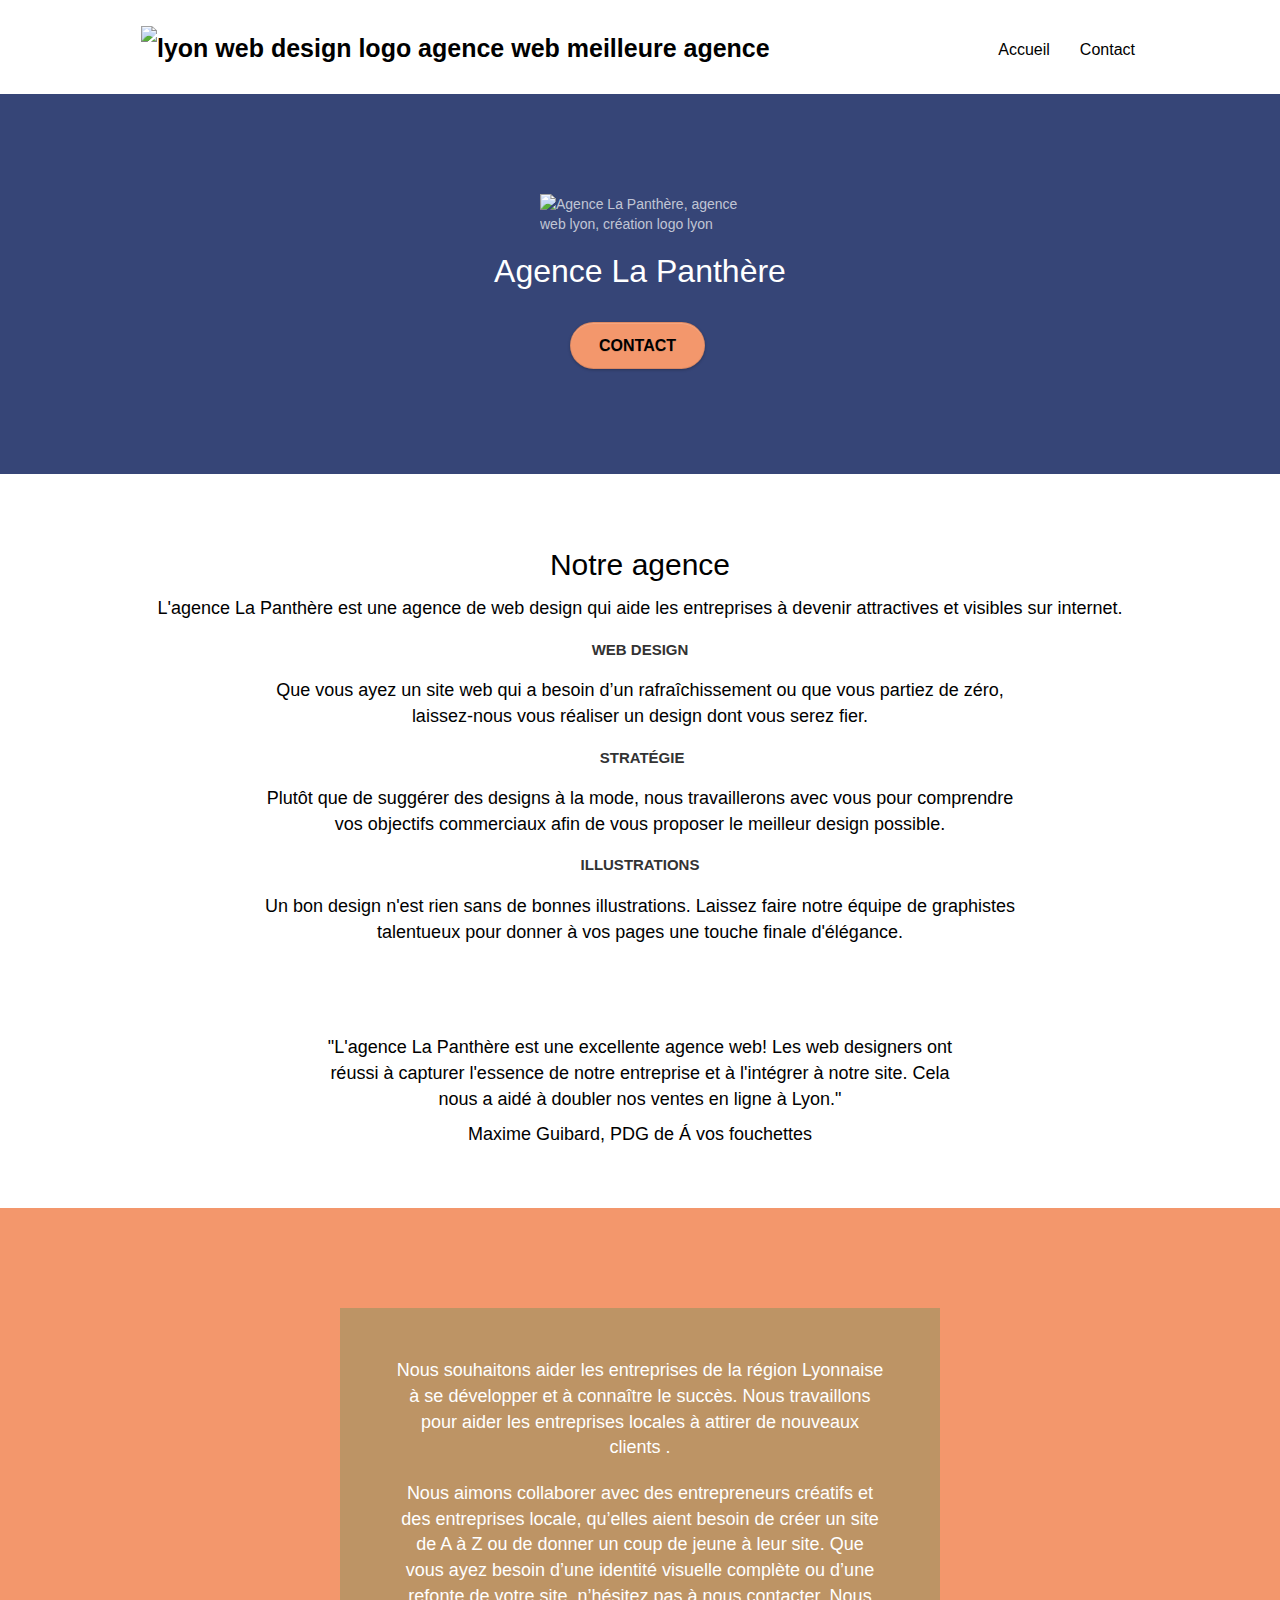
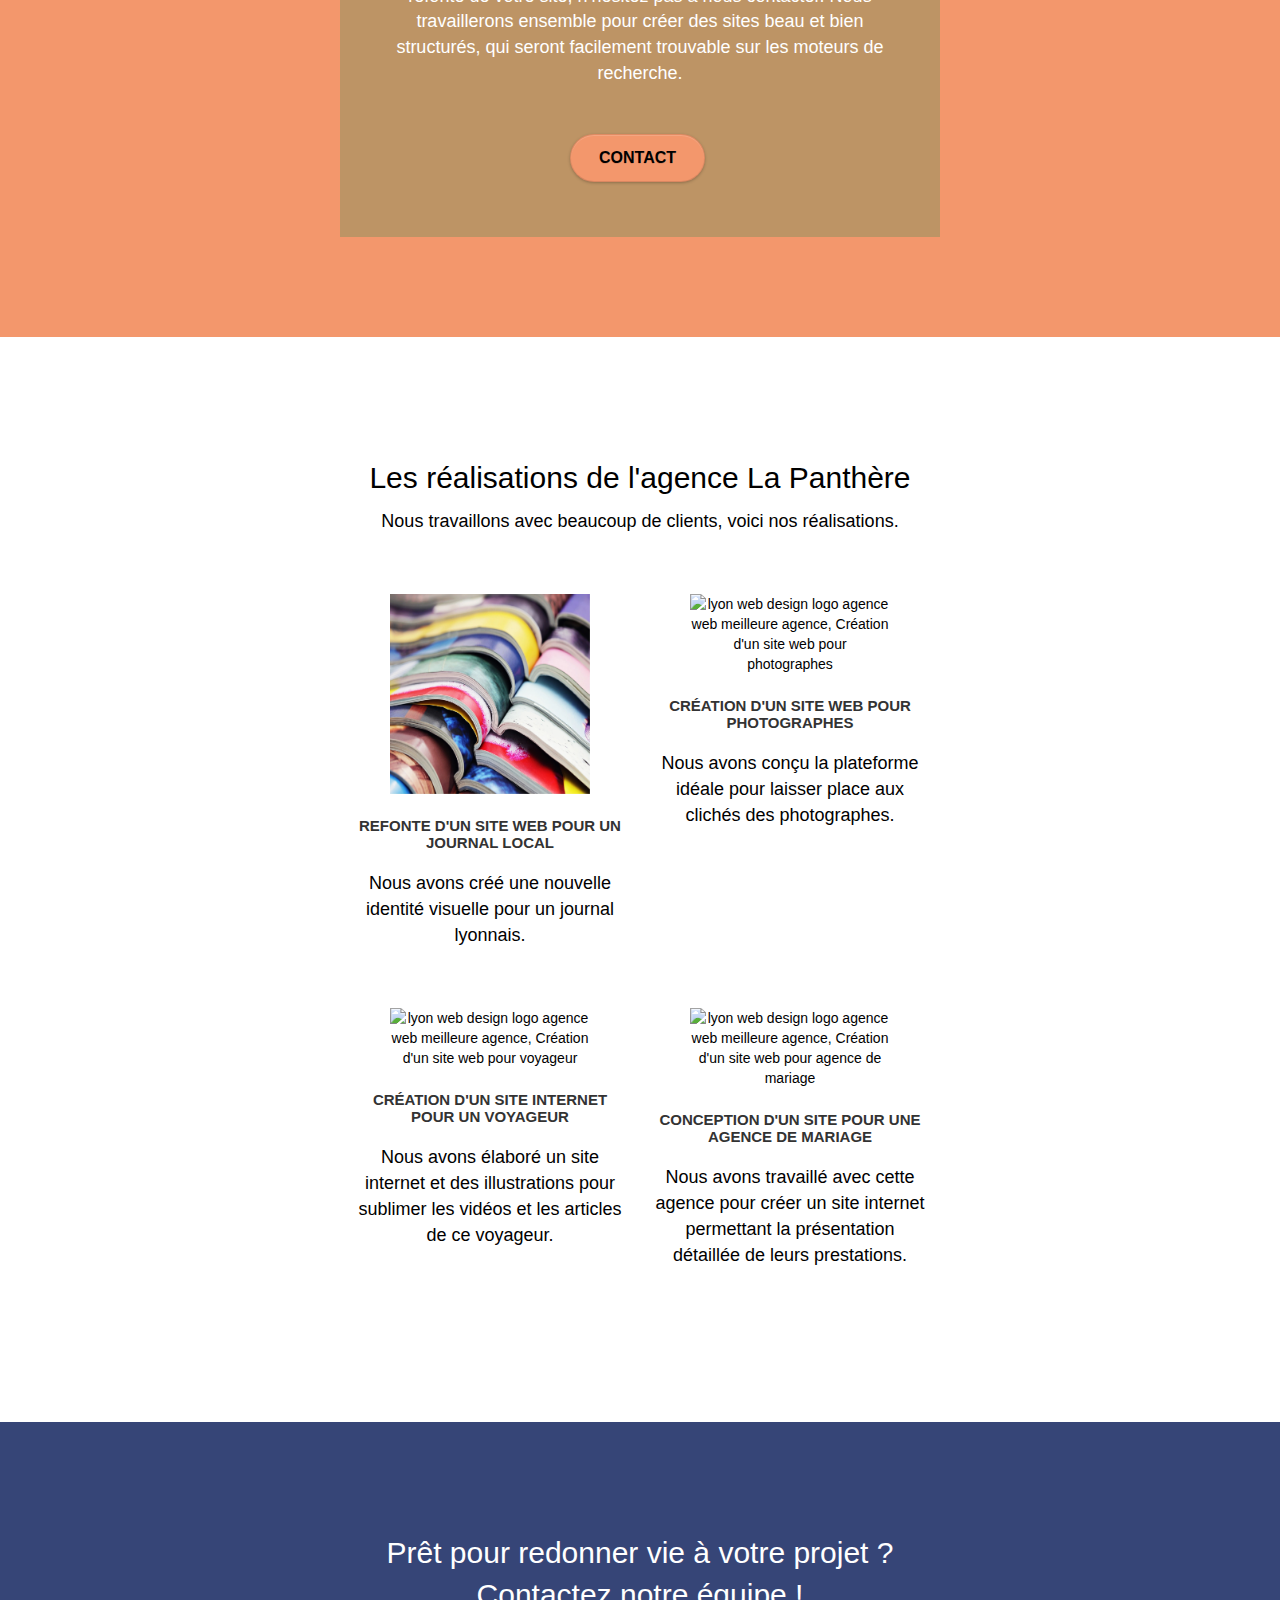
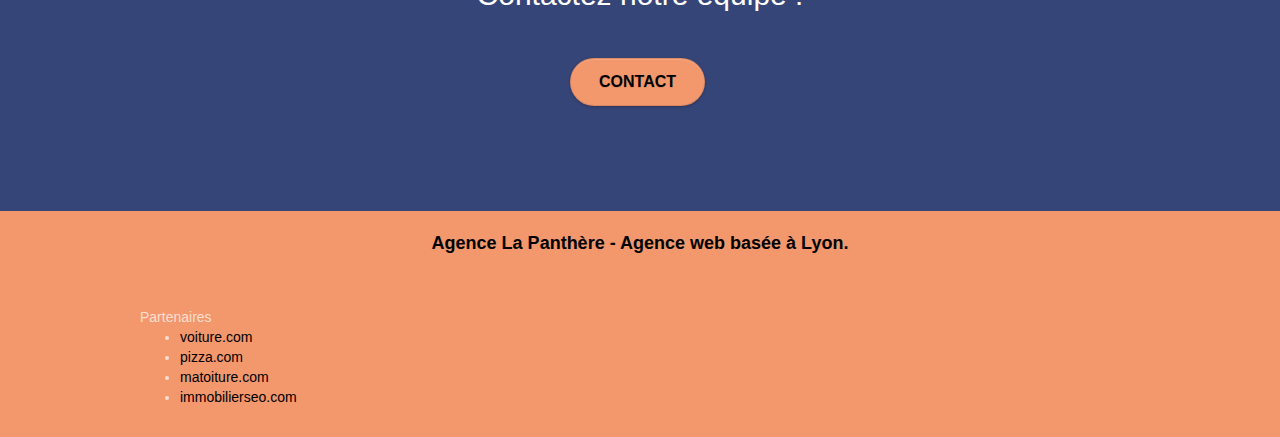
==== commit 9736db62: "couleur de texte" ====
--- a/index.html
+++ b/index.html
@@ -79,8 +79,7 @@
 							Agence La Panthère
 						</h1>
 						<div class="text-center">
-							<a href="page2.html" class="btn btn-lg btn-clean btn-rd cta-hero btn-atomic-tangerine"
-								id="cta-hero">Contact</a>
+							<a href="page2.html" class="btn btn-lg btn-clean btn-rd cta-hero btn-atomic-tangerine">Contact</a>
 						</div>
 					</div>
 				</div>
@@ -137,8 +136,8 @@
 				</div>
 				<div class="row voffset-lg voffset">
 					<div class="col-xs-12 col-md-8 col-md-offset-2 text-center">
-						<img alt="agence web, agence web lyon, web design lyon, stratégie web" src="img/citation.webp">
-
+						<p>"L'agence La Panthère est une excellente agence web! Les web designers ont réussi à capturer l'essence de notre entreprise et à l'intégrer à notre site. Cela nous a aidé à doubler nos ventes en ligne à Lyon."</p>
+						<p>Maxime Guibard, PDG de Á vos fouchettes</p>
 					</div>
 				</div>
 			</div>
@@ -162,8 +161,7 @@
 							ayez besoin d’une identité visuelle complète ou d’une refonte de votre site, n’hésitez pas à
 							nous contacter. Nous travaillerons ensemble pour créer des sites beau et bien structurés,
 							qui seront facilement trouvable sur les moteurs de recherche. <br><br>
-							<a href="page2.html" class="btn btn-lg btn-clean btn-rd cta-hero btn-atomic-tangerine"
-							id="cta-hero">Contact</a><br>
+							<a href="page2.html" class="btn btn-lg btn-clean btn-rd cta-hero btn-atomic-tangerine">Contact</a><br>
 						</p>
 					</div>
 				</div>
@@ -260,8 +258,8 @@
 			<div class="container bloc-sm">
 				<div class="row">
 					<div class="col-sm-12">
-						<p class="text-center white">
-							Agence La Panthère - Agence web basée à Lyon.<br>
+						<p class="text-center">
+							<strong>Agence La Panthère - Agence web basée à Lyon.<br></strong>
 						</p>
 						<div class="row row-no-gutters social">
 							<div class="col-sm-3">
@@ -298,34 +296,6 @@
 									<li><a href="immobilierseo.com">immobilierseo.com</a></li>
 								</ul>
 							</div>
-							<div class="col-sm-4">
-								Annuaires liste 1
-								<ul>
-									<li><a href="annuaireagence.com">annuaireagence.com</a></li>
-									<li><a href="annuaireseo.com">annuaireseo.com</a></li>
-									<li><a href="annuairemarketing.com">annuairemarketing.com</a></li>
-									<li><a href="123seoture.com">123seo.com</a></li>
-									<li><a href="123site.com">123site.com</a></li>
-									<li><a href="annuairewordpress.com">annuairewordpress.com</a></li>
-									<li><a href="listeagence.com">listeagence.com</a></li>
-									<li><a href="meilleuresagencesparis.com">meilleuresagencesparis.com</a></li>
-									<li><a href="listeseo.com">listeseo.com</a></li>
-								</ul>
-							</div>
-							<div class="col-sm-4">
-								Annuaires liste 2
-								<ul>
-									<li><a href="betterseo.com">betterseo.com</a></li>
-									<li><a href="ameliorerseo.com">ameliorerseo.com</a></li>
-									<li><a href="seojuicelien.com">seojuicelien.com</a></li>
-									<li><a href="meilleursliens.com">meilleursliens.com</a></li>
-									<li><a href="liensagogo.com">liensagogo.com</a></li>
-									<li><a href="backlink.com">backlink.com</a></li>
-									<li><a href="linkjuiceannuaire.com">linkjuiceannuaire.com</a></li>
-									<li><a href="remontersurgoogle.com">remontersurgoogle.com</a></li>
-									<li><a href="vraiseofiable.com">vraiseofiable.com</a></li>
-								</ul>
-							</div>
 						</div>
 					</div>
 				</div>
--- a/style.css
+++ b/style.css
@@ -133,7 +133,7 @@
 .d-bloc h5 a,
 .d-bloc h6 a,
 .d-bloc p a {
-    color: rgba(255, 255, 255, .6);
+    color: black;
 }
 
 .d-bloc .a-btn:hover,
@@ -651,7 +651,7 @@
 a {
     font-family: "helvetica";
     font-weight: 400;
-    color: #575757!important;
+    color: black!important;
 }
 
 .container {
@@ -780,7 +780,7 @@
 
 .btn-atomic-tangerine {
     background: #F3976C;
-    color: #FFFFFF!important;
+    color: black!important;
 }
 
 .btn-atomic-tangerine:hover {
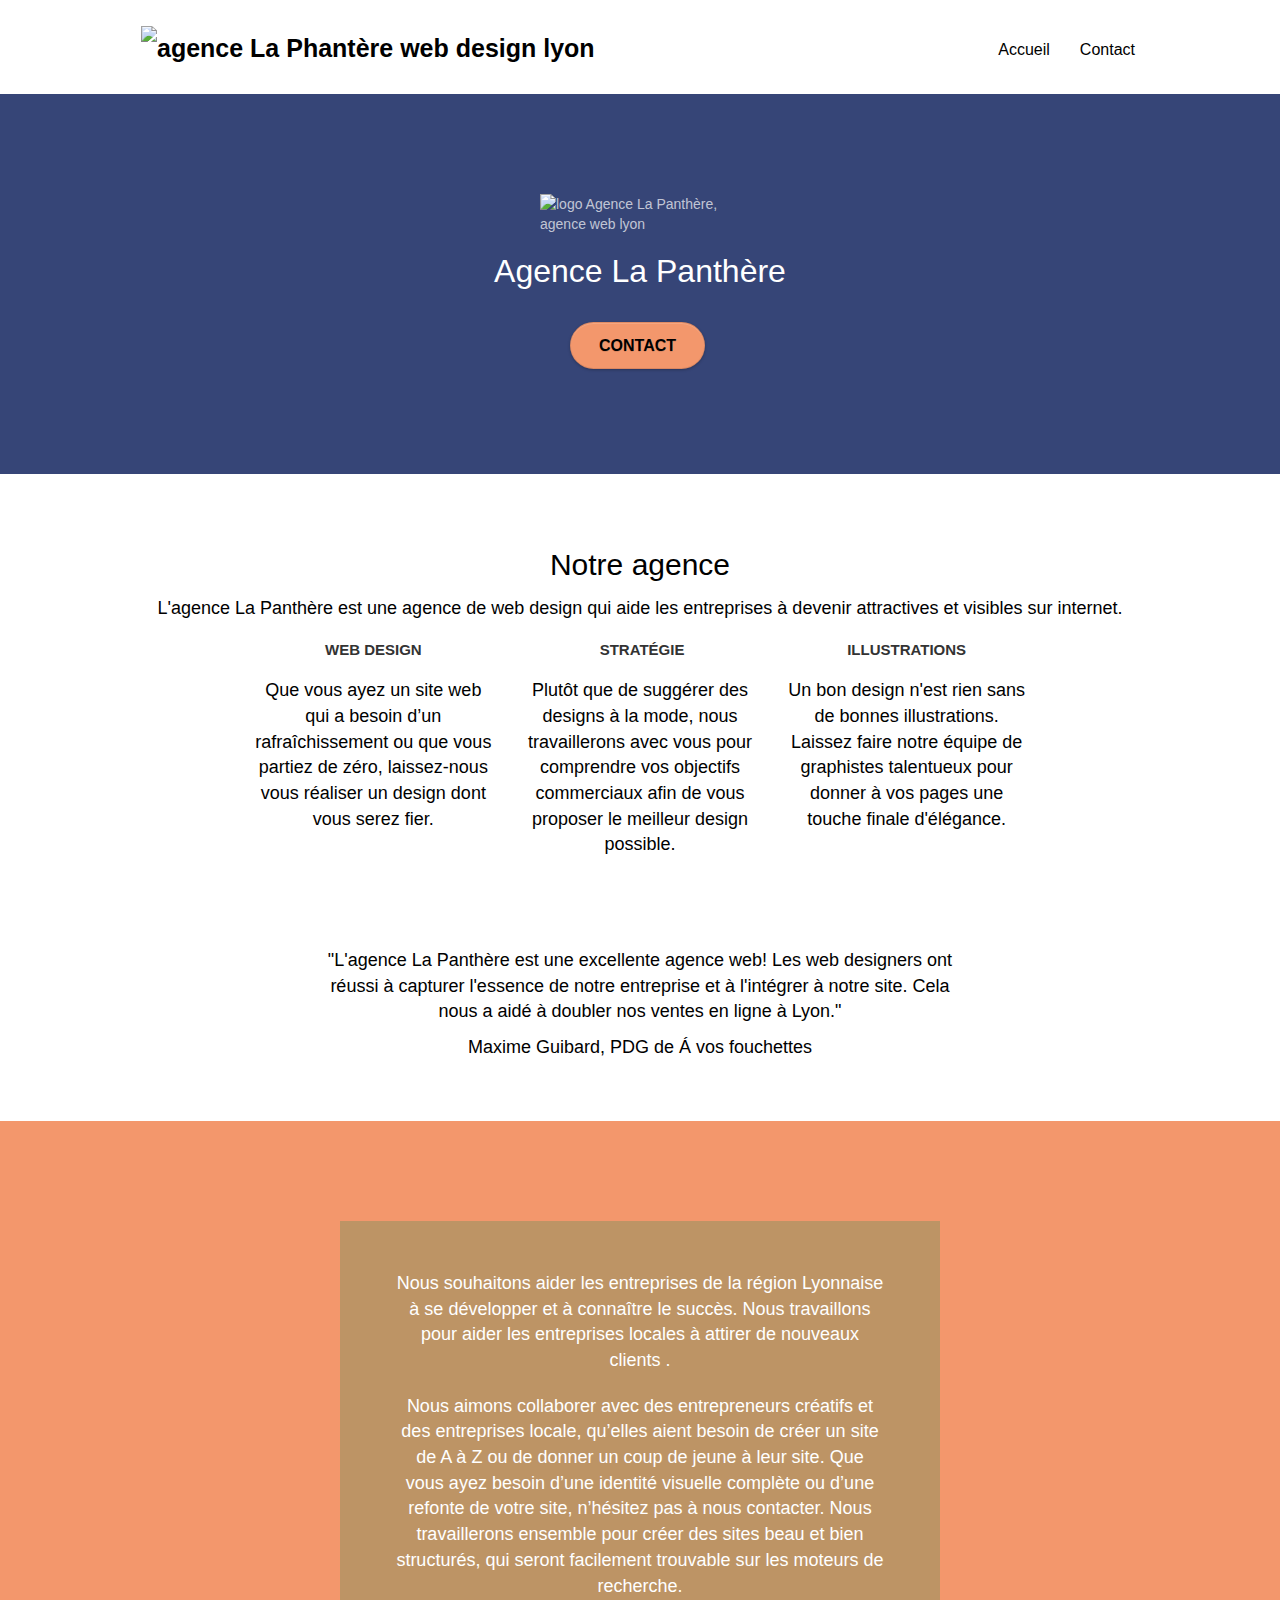
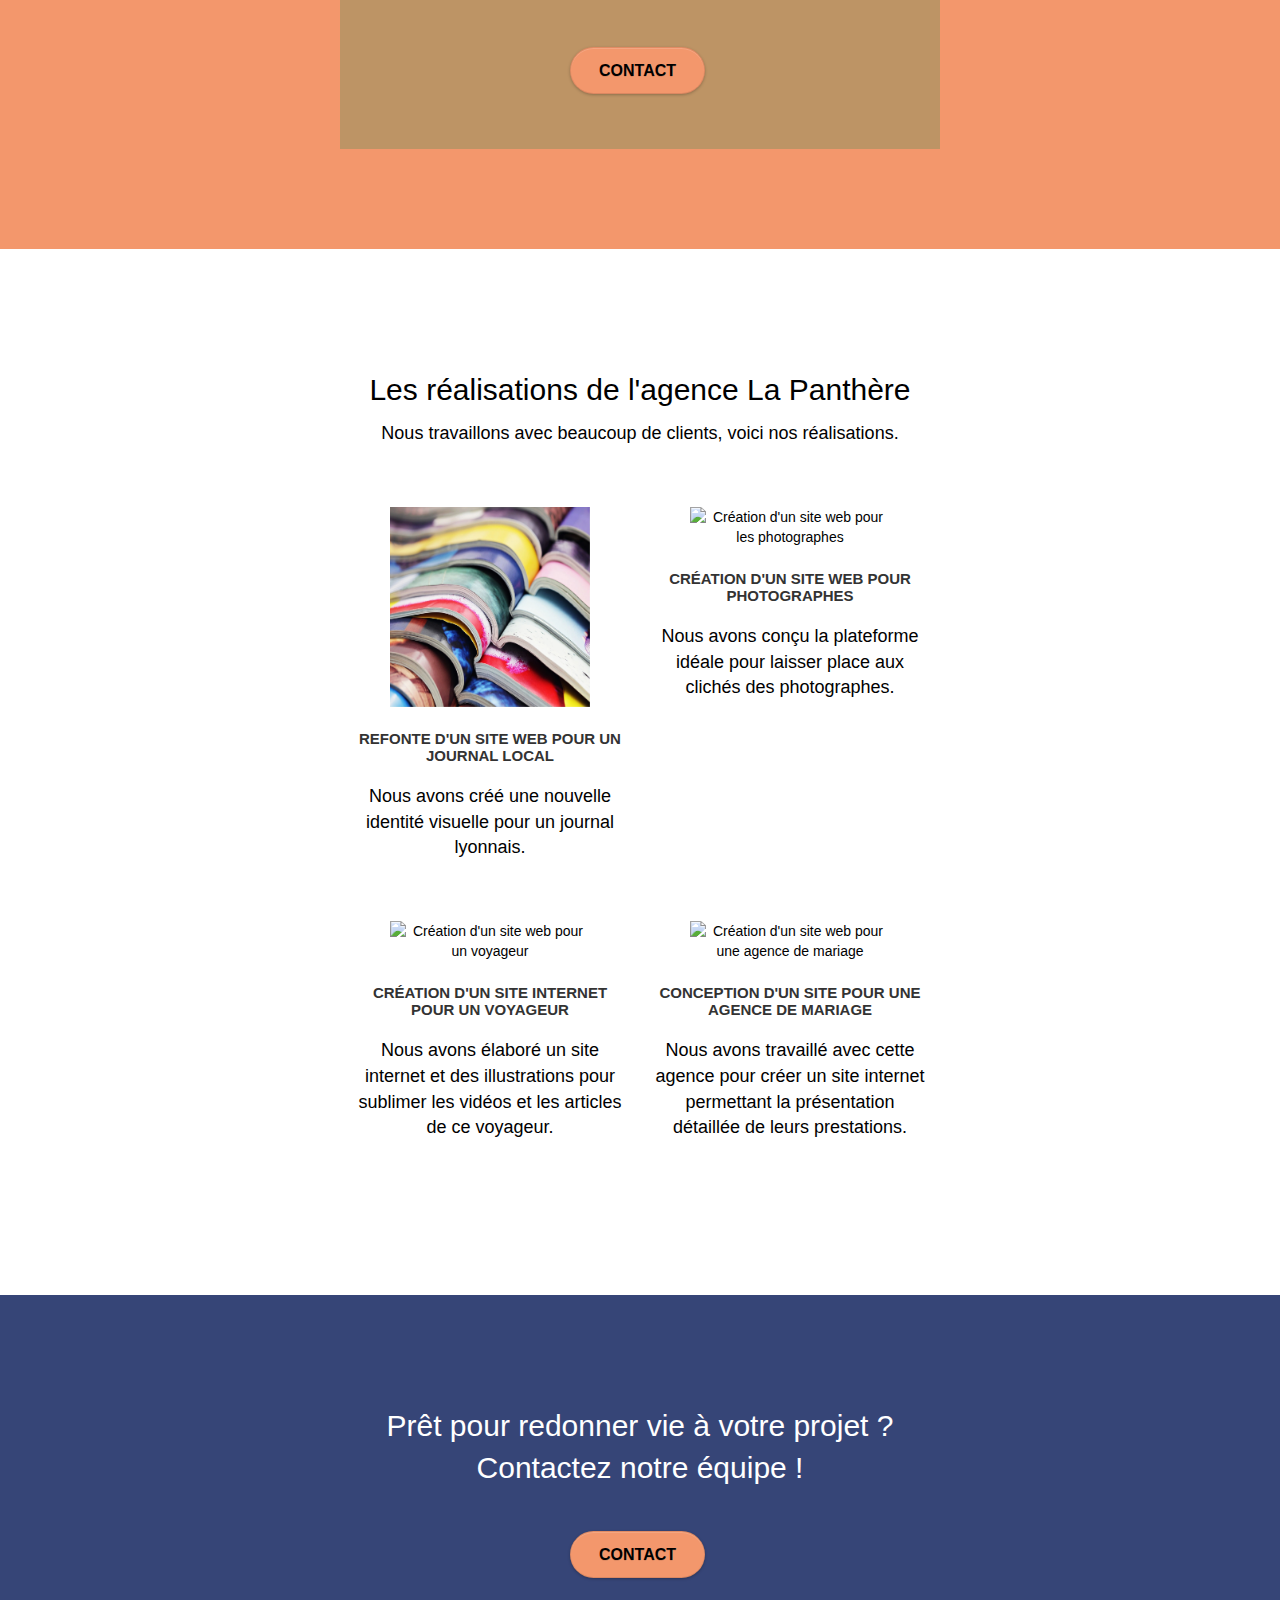
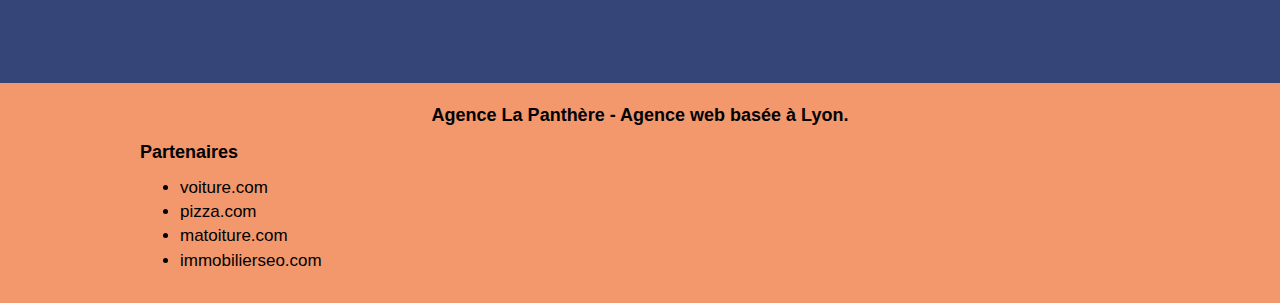
==== commit a3fe032c: "modification attributs alt" ====
--- a/index.html
+++ b/index.html
@@ -43,7 +43,7 @@
 					<div class="navbar-header">
 
 						<a class="navbar-brand" href="index.html"><img src="img/agence-la-panthere-monochrome.svg"
-								alt="lyon web design logo agence web meilleure agence" height="40"></a>
+								alt="agence La Phantère web design lyon" height="40"></a>
 						<button id="nav-toggle" type="button" class="ui-navbar-toggle navbar-toggle"
 							data-toggle="collapse" data-target=".navbar-1">
 							<span class="sr-only">Toggle navigation</span><span class="icon-bar"></span><span
@@ -74,7 +74,7 @@
 				<div class="row tight-width-whitespace">
 					<div class="col-sm-12">
 						<img src="img/logo.webp" class="center-block image-resize-mode" width="100"
-							alt="Agence La Panthère, agence web lyon, création logo lyon">
+							alt="logo Agence La Panthère, agence web lyon">
 						<h1 class="text-center hero-bloc-text tc-white ">
 							Agence La Panthère
 						</h1>
@@ -183,7 +183,7 @@
 						<a href="#" data-lightbox="img/1.webp" data-gallery-id="gallery-1"
 							data-caption="Refonte d'un site web pour un journal local" data-frame="snapshot-lb"><img
 								src="img/1.webp"
-								alt="lyon web design logo agence web meilleure agence et refonte site web journal"
+								alt="refonte d'un site web pour un journal local"
 								class="img-responsive portfolio-thumb"></a>
 						<h3 class="mg-md text-center">
 							Refonte d'un site web pour un journal local
@@ -196,7 +196,7 @@
 						<a href="#" data-lightbox="img/2.webp" data-gallery-id="gallery-1"
 							data-caption="Création d'un site web pour photographes" data-frame="snapshot-lb"><img
 								src="img/2.webp" class="img-responsive portfolio-thumb"
-								alt="lyon web design logo agence web meilleure agence, Création d'un site web pour photographes"></a>
+								alt="Création d'un site web pour les photographes"></a>
 						<h3 class="mg-md text-center">
 							Création d'un site web pour photographes
 						</h3>
@@ -210,7 +210,7 @@
 						<a href="#" data-lightbox="img/3.webp" data-gallery-id="gallery-1"
 							data-caption="Création d'un site internet pour un voyageur" data-frame="snapshot-lb"><img
 								src="img/3.webp" class="img-responsive portfolio-thumb"
-								alt="lyon web design logo agence web meilleure agence, Création d'un site web pour voyageur"></a>
+								alt="Création d'un site web pour un voyageur"></a>
 						<h3 class="mg-md text-center">
 							Création d'un site internet pour un voyageur
 						</h3>
@@ -223,7 +223,7 @@
 						<a href="#" data-lightbox="img/4.webp" data-gallery-id="gallery-1"
 							data-caption="Conception d'un site pour une agence de mariage" data-frame="snapshot-lb"><img
 								src="img/4.webp" class="img-responsive portfolio-thumb"
-								alt="lyon web design logo agence web meilleure agence, Création d'un site web pour agence de mariage"></a>
+								alt="Création d'un site web pour une agence de mariage"></a>
 						<h3 class="mg-md text-center">
 							Conception d'un site pour une agence de mariage
 						</h3>
@@ -283,12 +283,9 @@
 											class="fa fa-instagram icon-md"></span></a>
 								</div>
 							</div>
-							<div class="keywords" style="color:#F3976C;">Agence web à lyon, stratégie web, web design,
-								illustrations, design de site web, site web, web, internet, site internet, site</div>
-						</div>
-						<div class="row">
-							<div class="col-sm-4">
-								Partenaires
+						</div>
+							<div class="Partenaires">
+								<p><strong>Partenaires</strong></p>
 								<ul>
 									<li><a href="voiture.com">voiture.com</a></li>
 									<li><a href="pizza.com">pizza.com</a></li>
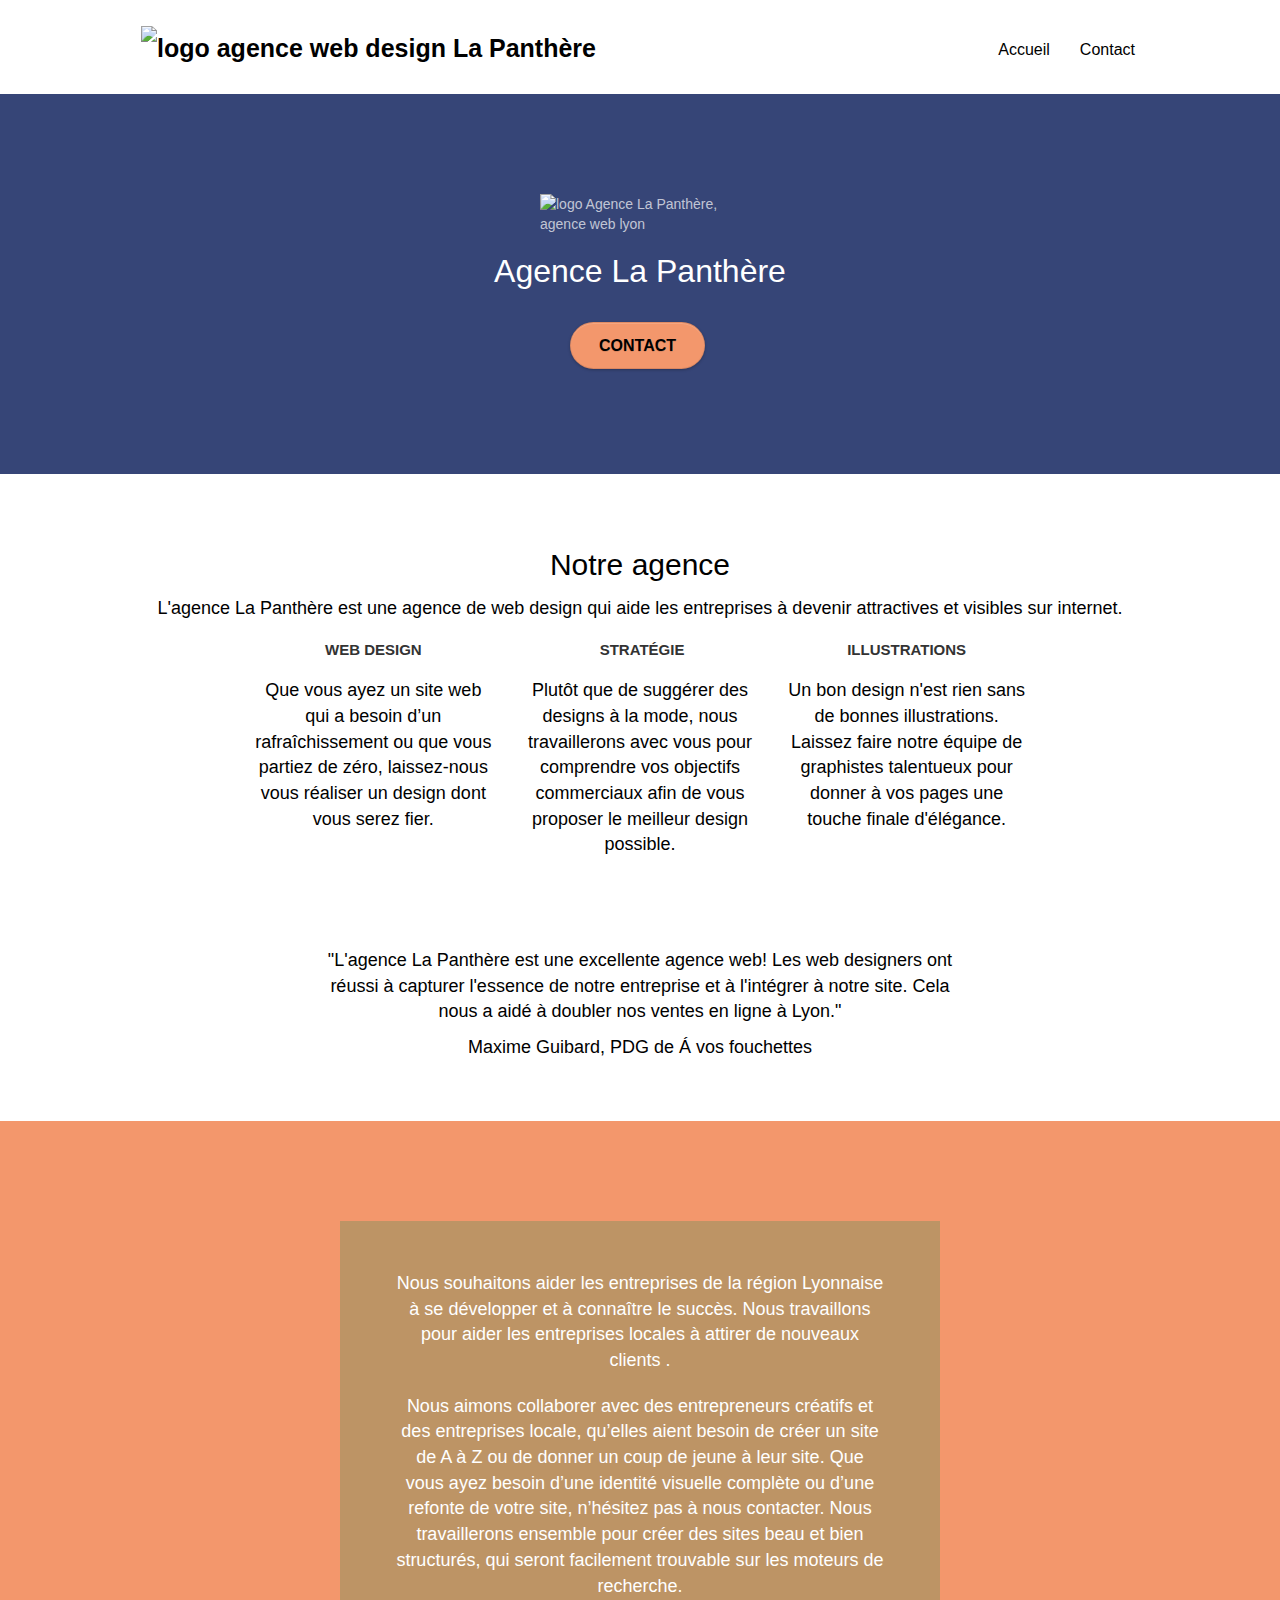
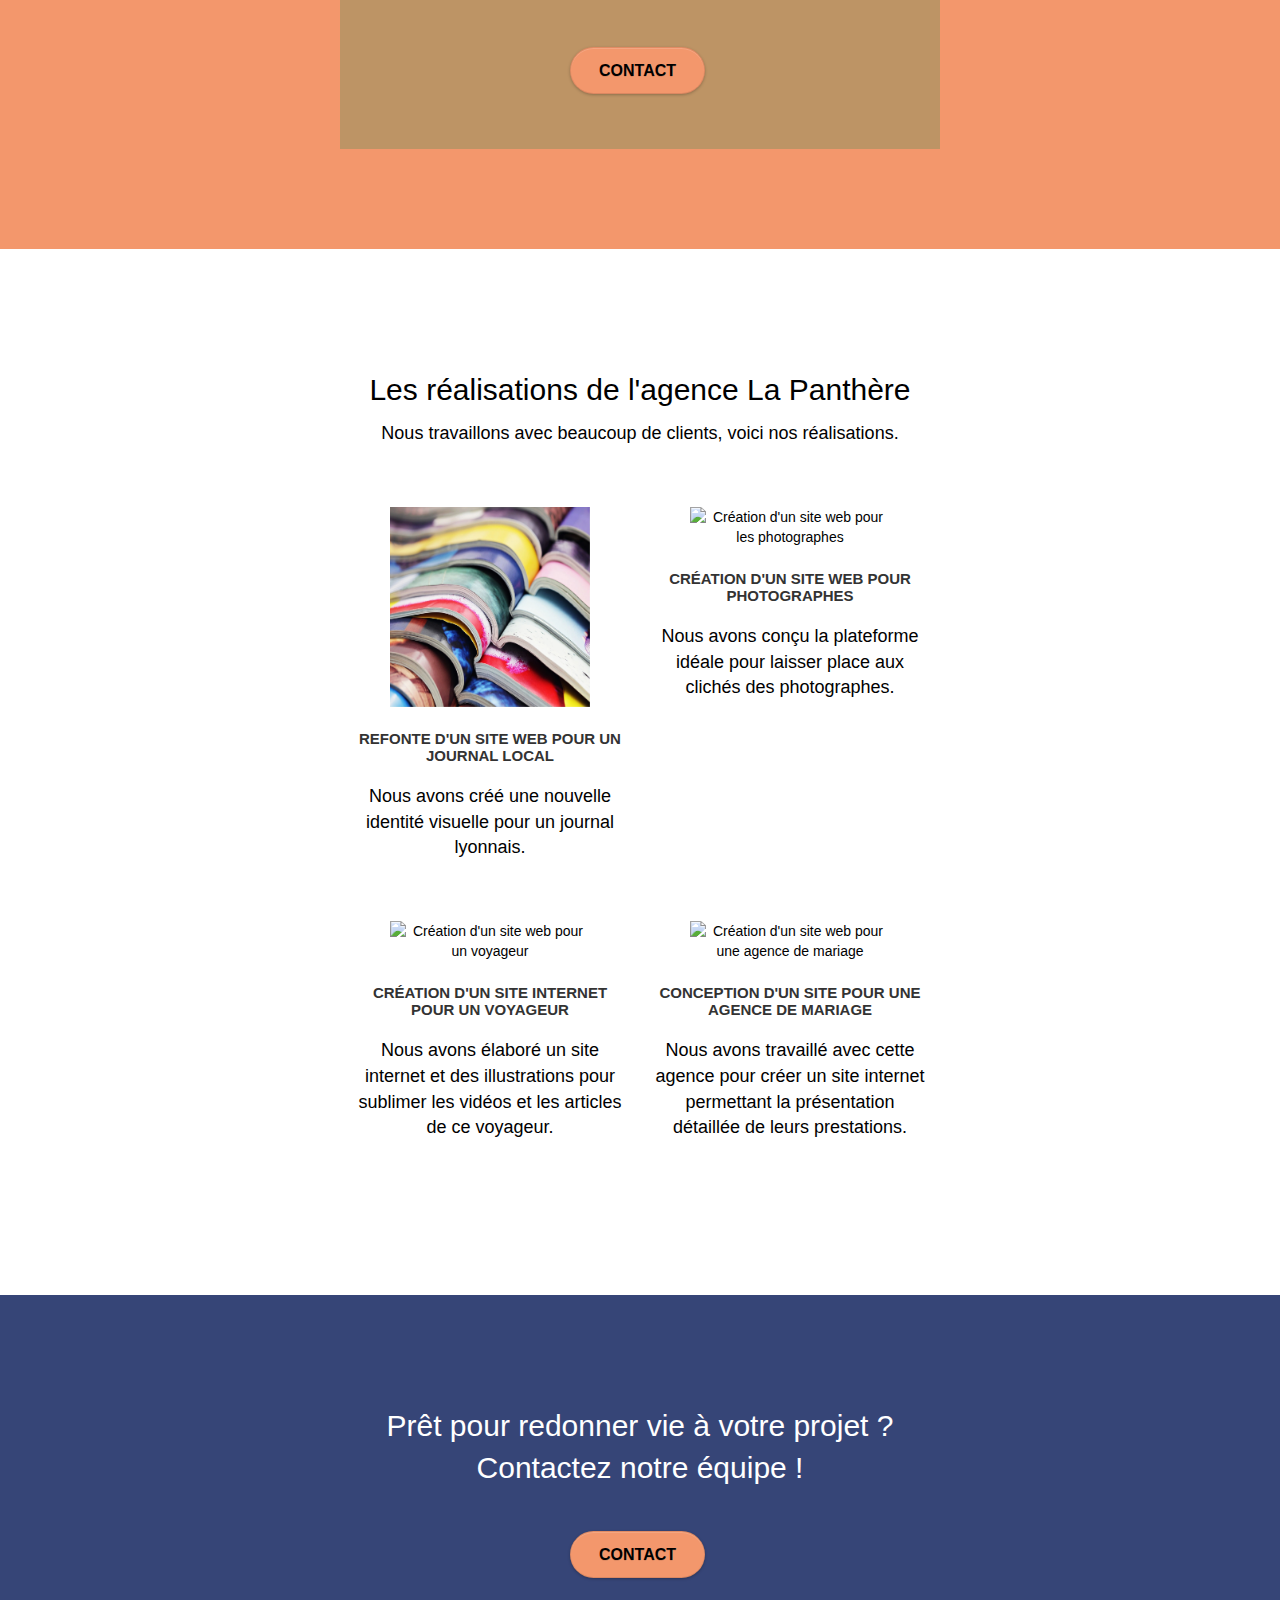
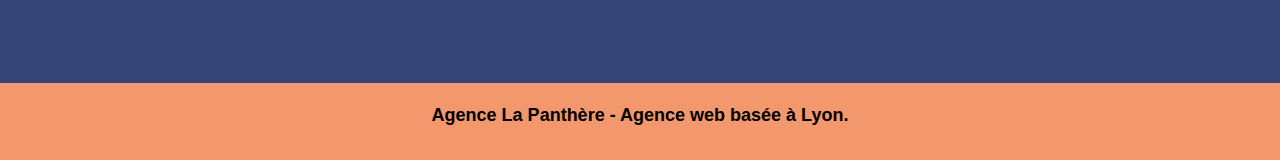
==== commit fc22b09f: "menu mobile" ====
--- a/index.html
+++ b/index.html
@@ -11,16 +11,16 @@
 	<link rel="shortcut icon" type="image/png" href="favicon.jpg">
 
 	<link rel="stylesheet" type="text/css" href="./css/bootstrap.css">
-	<link rel="stylesheet" type="text/css" href="style.css">
-	<link rel="stylesheet" type="text/css" href="./css/font-awesome.css">
-	<link rel="stylesheet" type="text/css" href="./css/et-line.css">
+	<link rel="stylesheet" type="text/css" href="style.min.css">
+	<link rel="stylesheet" type="text/css" href="./css/font-awesome.min.css">
+	<link rel="stylesheet" type="text/css" href="./css/et-line.min.css">
 
 
 	<script src="./js/jquery-2.1.0.js"></script>
-	<script src="./js/bootstrap.js"></script>
-	<script src="./js/blocs.js"></script>
-	<script src="./js/jquery.touchSwipe.js" defer></script>
-	<script src="./js/gmaps.js"></script>
+	<script src="./js/bootstrap.min.js"></script>
+	<script src="./js/blocs.min.js"></script>
+	<script src="./js/jquery.touchSwipe.min.js" defer></script>
+	<script src="./js/gmaps.min.js"></script>
 
 	<title>La panthère, agence web desing à Lyon</title>
 
@@ -41,16 +41,15 @@
 
 				<nav class="navbar row">
 					<div class="navbar-header">
-
-						<a class="navbar-brand" href="index.html"><img src="img/agence-la-panthere-monochrome.svg"
-								alt="agence La Phantère web design lyon" height="40"></a>
-						<button id="nav-toggle" type="button" class="ui-navbar-toggle navbar-toggle"
-							data-toggle="collapse" data-target=".navbar-1">
-							<span class="sr-only">Toggle navigation</span><span class="icon-bar"></span><span
-								class="icon-bar"></span><span class="icon-bar"></span>
+						<a class="navbar-brand" href="index.html"><img src="img/agence-la-panthere-monochrome.svg" alt="logo agence web design La Panthère" height="40"></a>
+						<button id="nav-toggle" class="ui-navbar-toggle navbar-toggle" type="button" data-toggle="collapse" data-target=".navbar-1">
+							<span class="sr-only">Toggle navigation</span>
+							<span class="icon-bar"></span>
+							<span class="icon-bar"></span>
+							<span class="icon-bar"></span>
 						</button>
 					</div>
-					<div class="collapse navbar-collapse navbar-1 special-dropdown-nav">
+					<div class="navbar-collapse navbar-1 special-dropdown-nav collapse">
 						<ul class="site-navigation nav navbar-nav">
 							<li>
 								<a href="index.html">Accueil</a>
@@ -58,7 +57,7 @@
 							<li>
 							</li>
 							<li>
-								<a href="page2.html">Contact</a>
+								<a href="contact.html">Contact</a>
 							</li>
 						</ul>
 					</div>
@@ -79,7 +78,7 @@
 							Agence La Panthère
 						</h1>
 						<div class="text-center">
-							<a href="page2.html" class="btn btn-lg btn-clean btn-rd cta-hero btn-atomic-tangerine">Contact</a>
+							<a href="contact.html" class="btn btn-lg btn-clean btn-rd cta-hero btn-atomic-tangerine">Contact</a>
 						</div>
 					</div>
 				</div>
@@ -161,7 +160,7 @@
 							ayez besoin d’une identité visuelle complète ou d’une refonte de votre site, n’hésitez pas à
 							nous contacter. Nous travaillerons ensemble pour créer des sites beau et bien structurés,
 							qui seront facilement trouvable sur les moteurs de recherche. <br><br>
-							<a href="page2.html" class="btn btn-lg btn-clean btn-rd cta-hero btn-atomic-tangerine">Contact</a><br>
+							<a href="contact.html" class="btn btn-lg btn-clean btn-rd cta-hero btn-atomic-tangerine">Contact</a><br>
 						</p>
 					</div>
 				</div>
@@ -245,7 +244,7 @@
 						Prêt pour redonner vie à votre projet ?<br>Contactez notre équipe !
 					</h2>
 					<div class="col-sm-12 text-center">
-						<a href="page2.html"
+						<a href="contact.html"
 							class="btn btn-atomic-tangerine btn-clean btn-rd btn-lg cta-hero">Contact</a>
 					</div>
 				</div>
@@ -254,6 +253,7 @@
 		<!-- bloc-5-cta END -->
 
 		<!-- Footer - bloc-8 -->
+		<footer>
 		<div class="bloc bgc-atomic-tangerine d-bloc" id="bloc-8">
 			<div class="container bloc-sm">
 				<div class="row">
@@ -284,23 +284,17 @@
 								</div>
 							</div>
 						</div>
-							<div class="Partenaires">
-								<p><strong>Partenaires</strong></p>
-								<ul>
-									<li><a href="voiture.com">voiture.com</a></li>
-									<li><a href="pizza.com">pizza.com</a></li>
-									<li><a href="matoiture.com">matoiture.com</a></li>
-									<li><a href="immobilierseo.com">immobilierseo.com</a></li>
-								</ul>
-							</div>
-						</div>
-					</div>
-				</div>
-			</div>
-		</div>
+						</div>
+					</div>
+				</div>
+			</div>
+			</footer>
+			</div>
+		
+	
 		<!-- Footer - bloc-8 END -->
 
-	</div>
+	
 	<!-- Principal conteneur END -->
 
 
--- a/style.min.css
+++ b/style.min.css
@@ -0,0 +1 @@
+body{margin:0;padding:0;background:#FFF;overflow-x:hidden;-webkit-font-smoothing:antialiased;-moz-osx-font-smoothing:grayscale}a,button{transition:all .3s ease-in-out;outline:none!important}a:hover{text-decoration:none;cursor:pointer}#page-loading-blocs-notifaction{position:fixed;top:0;bottom:0;width:100%;z-index:100000;background:#FFF url(img/pageload-spinner.gif) no-repeat center center}.bloc{width:100%;clear:both;background:50% 50% no-repeat;padding:0 50px;-webkit-background-size:cover;-moz-background-size:cover;-o-background-size:cover;background-size:cover;position:relative}.bloc .container{padding-left:0;padding-right:0}.bloc-lg{padding:100px 50px}.bloc-md{padding:50px}.bloc-sm{padding:20px 50px}.bg-center,.bg-l-edge,.bg-r-edge,.bg-t-edge,.bg-b-edge,.bg-tl-edge,.bg-bl-edge,.bg-tr-edge,.bg-br-edge,.bg-repeat{-webkit-background-size:auto!important;-moz-background-size:auto!important;-o-background-size:auto!important;background-size:auto!important}.bg-repeat{background:repeat}.bg-t-edge{background:top no-repeat}.bloc-bg-texture::before{content:"";background-size:2px 2px;position:absolute;top:0;bottom:0;left:0;right:0}.texture-paper::before{background:url(img/texture-paper.png);background-size:280px 280px}.b-parallax{background-attachment:fixed}.d-bloc{color:rgba(255,255,255,.7)}.d-bloc button:hover{color:rgba(255,255,255,.9)}.d-bloc .icon-round,.d-bloc .icon-square,.d-bloc .icon-rounded,.d-bloc .icon-semi-rounded-a,.d-bloc .icon-semi-rounded-b{border-color:rgba(255,255,255,.9)}.d-bloc .divider-h span{border-color:rgba(255,255,255,.2)}.d-bloc .a-btn,.d-bloc .navbar a,.d-bloc .navbar-brand,.d-bloc a .icon-sm,.d-bloc a .icon-md,.d-bloc a .icon-lg,.d-bloc a .icon-xl,.d-bloc h1 a,.d-bloc h2 a,.d-bloc h3 a,.d-bloc h4 a,.d-bloc h5 a,.d-bloc h6 a,.d-bloc p a{color:#000}.d-bloc .a-btn:hover,.d-bloc .navbar a:hover,.d-bloc .navbar-brand:hover,.d-bloc a:hover .icon-sm,.d-bloc a:hover .icon-md,.d-bloc a:hover .icon-lg,.d-bloc a:hover .icon-xl,.d-bloc h1 a:hover,.d-bloc h2 a:hover,.d-bloc h3 a:hover,.d-bloc h4 a:hover,.d-bloc h5 a:hover,.d-bloc h6 a:hover,.d-bloc p a:hover{color:rgba(255,255,255,1)}.d-bloc .navbar-toggle .icon-bar{background:rgba(255,255,255,1)}.d-bloc .btn-wire,.d-bloc .btn-wire:hover{color:rgba(255,255,255,1);border-color:rgba(255,255,255,1)}.d-bloc .panel{color:rgba(0,0,0,.5)}.d-bloc .panel button:hover{color:rgba(0,0,0,.7)}.d-bloc .panel icon{border-color:rgba(0,0,0,.7)}.d-bloc .panel .divider-h span{border-color:rgba(0,0,0,.1)}.d-bloc .panel .a-btn{color:rgba(0,0,0,.6)}.d-bloc .panel .a-btn:hover{color:rgba(0,0,0,1)}.d-bloc .panel .btn-wire,.d-bloc .panel .btn-wire:hover{color:rgba(0,0,0,.7);border-color:rgba(0,0,0,.3)}.d-bloc .panel,.l-bloc{color:rgba(0,0,0,.5)}.d-bloc .panel button:hover,.l-bloc button:hover{color:rgba(0,0,0,.7)}.l-bloc .icon-round,.l-bloc .icon-square,.l-bloc .icon-rounded,.l-bloc .icon-semi-rounded-a,.l-bloc .icon-semi-rounded-b{border-color:rgba(0,0,0,.7)}.d-bloc .panel .divider-h span,.l-bloc .divider-h span{border-color:rgba(0,0,0,.1)}.d-bloc .panel .a-btn,.l-bloc .a-btn,.l-bloc .navbar a,.l-bloc .navbar-brand,.l-bloc a .icon-sm,.l-bloc a .icon-md,.l-bloc a .icon-lg,.l-bloc a .icon-xl,.l-bloc h1 a,.l-bloc h2 a,.l-bloc h3 a,.l-bloc h4 a,.l-bloc h5 a,.l-bloc h6 a,.l-bloc p a{color:rgba(0,0,0,.6)}.d-bloc .panel .a-btn:hover,.l-bloc .a-btn:hover,.l-bloc .navbar a:hover,.l-bloc .navbar-brand:hover,.l-bloc a:hover .icon-sm,.l-bloc a:hover .icon-md,.l-bloc a:hover .icon-lg,.l-bloc a:hover .icon-xl,.l-bloc h1 a:hover,.l-bloc h2 a:hover,.l-bloc h3 a:hover,.l-bloc h4 a:hover,.l-bloc h5 a:hover,.l-bloc h6 a:hover,.l-bloc p a:hover{color:rgba(0,0,0,1)}.l-bloc .navbar-toggle .icon-bar{color:rgba(0,0,0,.6)}.d-bloc .panel .btn-wire,.d-bloc .panel .btn-wire:hover,.l-bloc .btn-wire,.l-bloc .btn-wire:hover{color:rgba(0,0,0,.7);border-color:rgba(0,0,0,.3)}.voffset{margin-top:30px}.voffset-lg{margin-top:80px}.row-no-gutters{margin-right:0;margin-left:0}.row.row-no-gutters>[class^="col-"],.row.row-no-gutters>[class*=" col-"]{padding-right:0;padding-left:0}#bloc-1-hero h1{font-size:32px}.navbar{margin-bottom:0;z-index:1}.navbar-brand{height:auto;padding:3px 15px;font-size:25px;font-weight:400;font-weight:600;line-height:44px}.navbar-brand img{max-height:200px;margin:0 5px 0 0;display:inline}.navbar-brand img[src$=svg]{min-width:100px}.nav-center .navbar-brand img{margin:0}.navbar .nav{padding-top:2px;margin-right:-16px;float:right;z-index:1}.nav>li{float:left;margin-top:4px;font-size:16px}.navbar-nav .open .dropdown-menu>li>a{text-align:inherit}.nav>li a:hover,.nav>li a:focus{background:transparent}.navbar-toggle{margin:10px 10px 0 0;border:0}.navbar-toggle:hover{background:transparent!important}.navbar-toggle .icon-bar{background-color:rgba(0,0,0,.5);width:26px}.nav-invert .navbar .nav{float:left}.nav-invert .navbar-header,.nav-invert .navbar-brand{float:right;position:relative;z-index:2}@media (min-width:768px){.site-navigation{position:absolute;top:50%;right:20px;transform:translate(0,-50%);-webkit-transform:translateY(-50%)}.nav>li .dropdown-menu a,.nav>li .dropdown-menu a:hover{color:#484848}.nav-invert .site-navigation{left:0;right:0}.nav-center{text-align:center}.nav-center .navbar-header{width:100%}.nav-center .navbar-header,.nav-center .navbar-brand,.nav-center .nav>li{float:none;display:inline-block}.nav-center .site-navigation{position:relative;width:100%;right:0;margin-right:0;margin-top:20px}.nav-center.mini-nav .navbar-toggle{float:none;margin:10px auto 0}}.nav>li>.dropdown a{background:none!important;display:block;padding:14px 15px}nav .caret{margin:0 5px}.dropdown-menu .dropdown-menu{top:-8px;left:100%}.dropdown-menu .dropmenu-flow-right{top:100%;left:0;margin-left:-1px;border-top-left-radius:0;border-top-right-radius:0}.dropdown-menu .dropdown span{border:4px solid #000;border-top-color:transparent;border-right-color:transparent;border-bottom-color:transparent;margin:6px -5px 0 0!important;float:right}.mg-md{margin-top:10px;margin-bottom:20px}.mg-lg{margin-top:10px;margin-bottom:40px}.btn{margin:0 5px 5px 0}.btn.pull-right{margin:0 0 5px 5px}.btn-d,.btn-d:hover,.btn-d:focus{color:#FFF;background:rgba(0,0,0,.3)}button{outline:none!important}.btn-rd{border-radius:40px}.btn-clean{border:1px solid rgba(0,0,0,.08);border-bottom-color:rgba(0,0,0,.1);text-shadow:0 1px 0 rgba(0,0,1,.1);box-shadow:0 1px 3px rgba(0,0,1,.25),inset 0 1px 0 0 rgba(255,255,255,.15)}.icon-md{font-size:30px!important}.icon-lg{font-size:60px!important}.sm-shadow{text-shadow:0 1px 2px rgba(0,0,0,.3)}.panel-sq,.panel-sq .panel-heading,.panel-sq .panel-footer{border-radius:0}.panel-rd{border-radius:30px}.panel-rd .panel-heading{border-radius:29px 29px 0 0}.panel-rd .panel-footer{border-radius:0 0 29px 29px}.form-control{border-color:rgba(0,0,0,.1);box-shadow:none}.scrollToTop{width:40px;height:40px;position:fixed;bottom:20px;right:20px;opacity:0;z-index:500;transition:all .3s ease-in-out}.scrollToTop span{margin-top:6px}.showScrollTop{font-size:14px;opacity:1}a[data-lightbox]{position:relative;display:block;text-align:center}a[data-lightbox]:hover::before{content:"+";font-family:"HelveticaNeue-Light","Helvetica Neue Light","Helvetica Neue",Helvetica,Arial;font-size:32px;width:50px;height:50px;margin-left:-25px;border-radius:50%;background:rgba(0,0,0,.6);color:#FFF;font-weight:100;z-index:1;position:absolute;top:50%;transform:translateY(-50%);-webkit-transform:translateY(-50%)}a[data-lightbox]:hover img{opacity:.6;-webkit-animation-fill-mode:none;animation-fill-mode:none}#lightbox-modal{display:flex;align-items:center}#lightbox-modal .modal-dialog{width:90%;max-width:900px;margin:0 auto 0}#lightbox-modal .modal-dialog img{max-height:90vh;margin:0 auto}.lightbox-caption{padding:20px;color:#FFF;background:rgba(0,0,0,.5);position:absolute;left:15px;right:15px;bottom:5px}.close-lightbox{color:#FFF;font-size:30px;position:absolute;top:20px;right:20px;z-index:20;background:rgba(0,0,0,.5);border:none;line-height:30px;padding:0 9px 5px;opacity:.3}.close-lightbox:hover,.next-lightbox:hover,.prev-lightbox:hover{opacity:1;color:#FFF}.next-lightbox,.prev-lightbox{font-size:20px;color:rgba(255,255,255,.9);background:rgba(0,0,0,.5);transition:all .2s ease-in-out;position:absolute;top:45%;z-index:1;opacity:.4}.next-lightbox{padding:6px 8px 1px 13px;right:25px}.prev-lightbox{padding:6px 13px 1px 10px;left:25px}.snapshot-lb .modal-body{padding-bottom:45px}.snapshot-lb .lightbox-caption{padding:0;color:rgba(0,0,0,.5);background:none}h1,h2,h3,h4,h5,h6,p,label,.btn,a{font-family:"helvetica";font-weight:400;color:black!important}.container{max-width:1000px}.hero-bloc-text{font-size:38px}.hero-bloc-text-sub{font-size:36px}.statement-bloc-text{line-height:26px;font-style:italic;font-size:20px;text-align:center;font-weight:lighter;max-width:520px;margin:auto auto auto auto}p{font-size:18px}.tight-width-whitespace{max-width:600px;margin:auto auto auto auto}.h1{font-size:20px;font-family:"Open Sans"}.cta-hero{margin-top:22px;color:#FFFFFF!important;text-transform:uppercase;padding:12px 28px 12px 28px;font-size:16px;font-weight:700}.social{max-width:400px;margin:auto auto auto auto}h2{font-size:30px;line-height:1.4em}h3{font-size:15px;text-transform:uppercase;font-weight:700;color:#333333!important}.med-width-whitespace{max-width:800px;margin:auto auto auto auto;box-shadow:0 0 0 #000}h1{color:#333333!important}h4{color:#333333!important}.icons{margin-bottom:14px;margin-top:24px}.white{color:#FFFFFF!important}.portfolio-thumb{margin-bottom:24px}.portfolio-row{margin-bottom:44px;margin-top:50px}.avatar{box-shadow:0 4px 9px rgba(0,0,0,.3)}.black-background{background-color:rgba(165,147,99,.7);padding:40px 40px 40px 40px}.bold-link{font-weight:900;text-decoration:underline!important}.bgc-white{background-color:#FFF}.bgc-dark-slate-blue{background-color:#364577}.bgc-atomic-tangerine{background-color:#F3976C}.tc-white{color:#FFFFFF!important}.btn-atomic-tangerine{background:#F3976C;color:black!important}.btn-atomic-tangerine:hover{background:#c27956!important;color:#FFFFFF!important}.ltc-white{color:#FFFFFF!important}.ltc-white:hover{color:#cccccc!important}.ltc-atomic-tangerine{color:#F3976C!important}.ltc-atomic-tangerine:hover{color:#c27956!important}.icon-dark-slate-blue{color:#364577!important;border-color:#364577!important}.bg-dots-bg{background-image:url(img/dots-bg.png)}.bg-lines-h2-bg{background-image:url(img/lines-h2-bg.png)}.bg-banniere{background-image:url(img/agence-la-panthere.webp)}.bg-presentation{background-image:url(img/image-de-presentation.webp)}@media (max-width:1024px){.bloc{padding-left:20px;padding-right:20px}.bloc.full-width-bloc,.bloc-tile-2.full-width-bloc .container,.bloc-tile-3.full-width-bloc .container,.bloc-tile-4.full-width-bloc .container{padding-left:0;padding-right:0}}@media (max-width:992px) and (min-width:768px){.navbar .nav{max-width:80%}.nav-center.navbar .nav{max-width:100%}}@media only screen and (min-width:768px) and (max-width:1024px) and (orientation:landscape){.b-parallax{background-attachment:scroll}}@media only screen and (min-width:1024px) and (max-width:1366px) and (-webkit-min-device-pixel-ratio:1.5){.b-parallax{background-attachment:scroll}}@media (max-width:991px){.container{width:100%}.b-parallax{background-attachment:scroll}.page-container,#hero-bloc{overflow-x:hidden;position:relative}.bloc-group,.bloc-group .bloc{display:block;width:100%}.bloc-fill-screen .fill-bloc-top-edge,.bloc-fill-screen .fill-bloc-bottom-edge{padding:0 20px}}@media (max-width:767px){.page-container{overflow-x:hidden;position:relative}h1,h2,h3,h4,h5,h6,p,#disqus_thread{padding-left:10px!important;padding-right:10px!important}.b-parallax{background-attachment:scroll}.navbar .nav{padding-top:0;border-top:1px solid rgba(0,0,0,.2);float:none!important}.navbar.row{margin-left:0;margin-right:0}.site-navigation{position:inherit;transform:none;-webkit-transform:none;-ms-transform:none}.nav>li{margin-top:0;border-bottom:1px solid rgba(0,0,0,.1);background:rgba(0,0,0,.05);text-align:left;padding-left:15px;width:100%}.nav>li:hover{background:rgba(0,0,0,.08)}.dropdown .dropdown a .caret{float:none;margin:5px 0 0 10px!important;border:4px solid #000;border-bottom-color:transparent;border-right-color:transparent;border-left-color:transparent}#hero-bloc .navbar .nav{background:rgba(0,0,0,.8)}#hero-bloc .navbar .nav a{color:rgba(255,255,255,.6)}.hero{padding:50px 0}.hero-nav{left:-1px;right:-1px}.navbar-collapse{padding:0;overflow-x:hidden;-webkit-box-shadow:none;box-shadow:none}.navbar-brand img{max-height:40px;width:auto}.nav-invert .navbar-header{float:none;width:100%}.nav-invert .navbar-toggle{float:left;margin-left:10px}.bloc{padding-left:0;padding-right:0}.bloc-xxl,.bloc-xl,.bloc-lg{padding:40px 0}.bloc-sm,.bloc-md{padding-left:0;padding-right:0}.bloc-tile-2 .container,.bloc-tile-3 .container,.bloc-tile-4 .container,.bloc-fill-screen .fill-bloc-top-edge,.bloc-fill-screen .fill-bloc-bottom-edge{padding-left:0;padding-right:0}.a-block{padding:0 10px}.btn-dwn{display:none}.voffset{margin-top:5px}.voffset-md{margin-top:20px}.voffset-lg{margin-top:30px}form{padding:5px}.close-lightbox{display:inline-block}.blocsapp-device-iphone5{background-size:216px 425px;padding-top:60px;width:216px;height:425px}.blocsapp-device-iphone5 img{width:180px;height:320px}}@media (max-width:400px){.bloc{padding-left:0;padding-right:0}}@media (max-width:767px){.bloc-mob-center-text{text-align:center}}